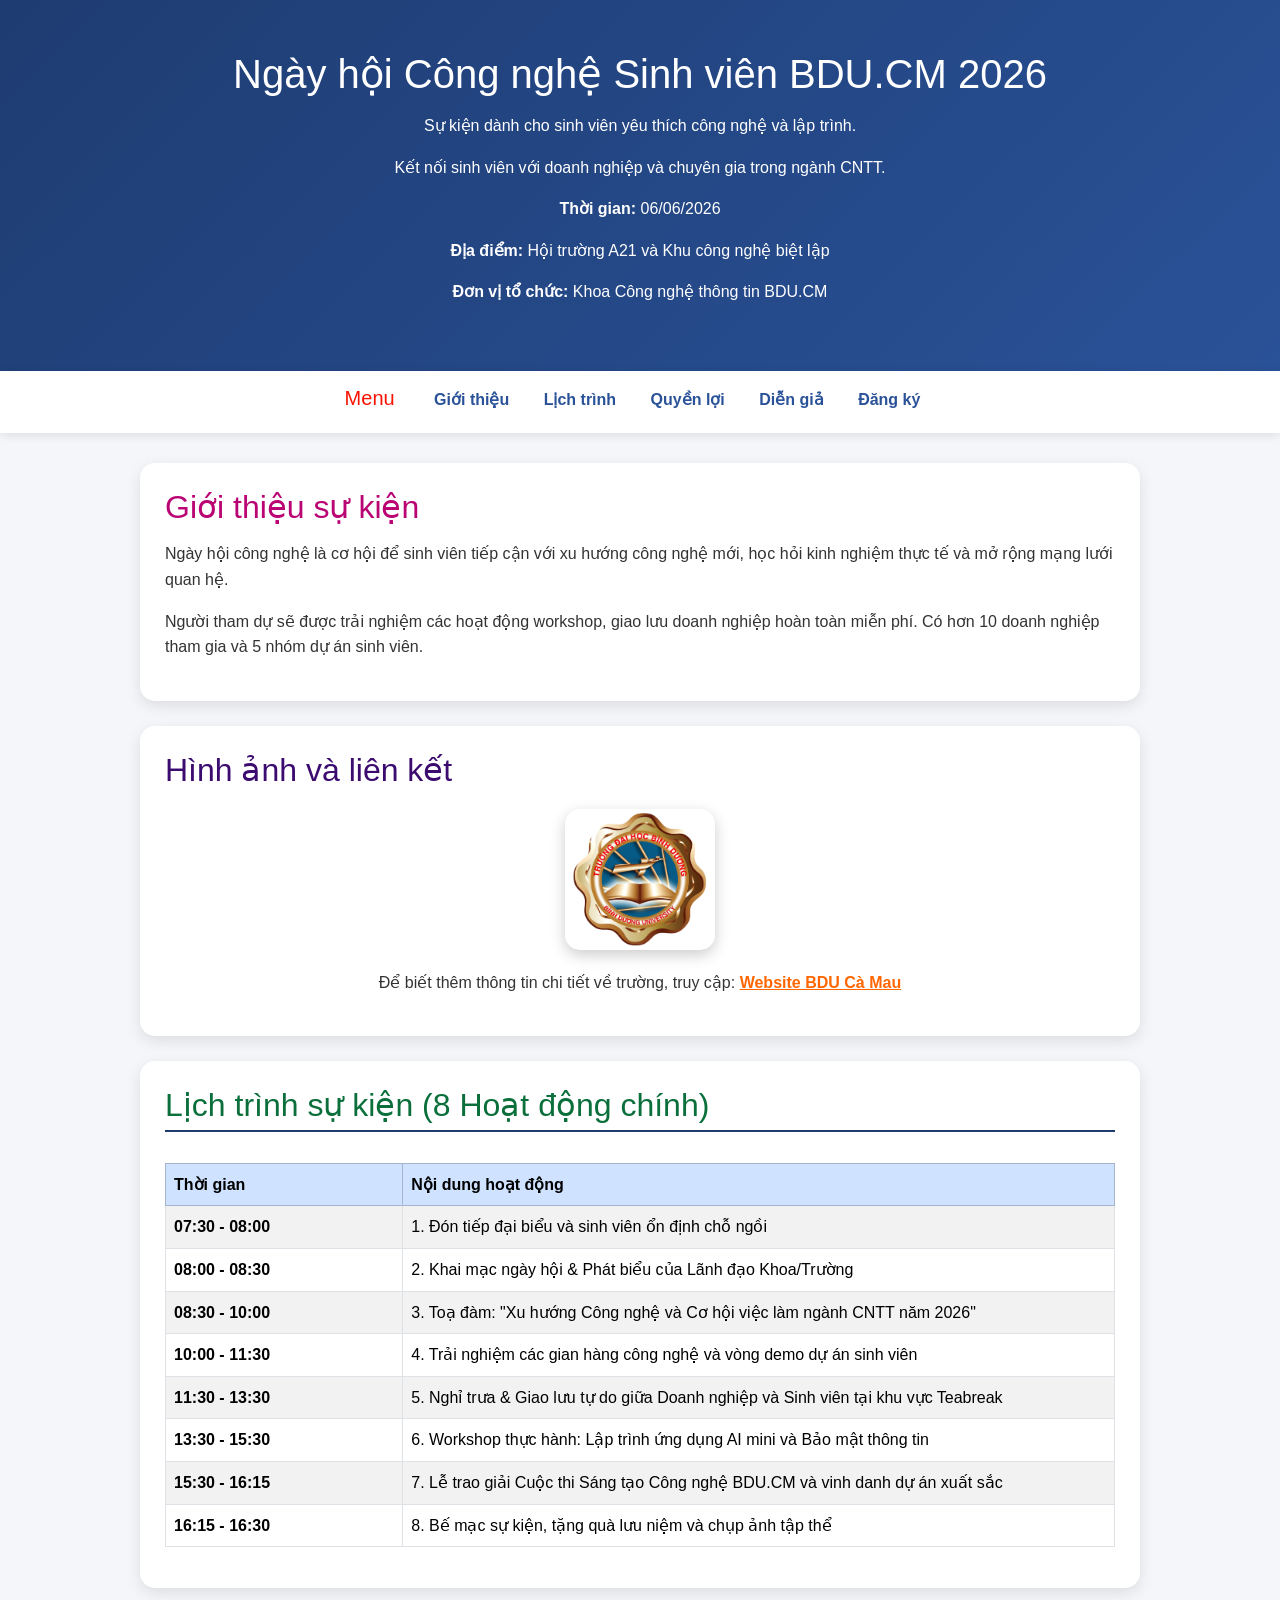
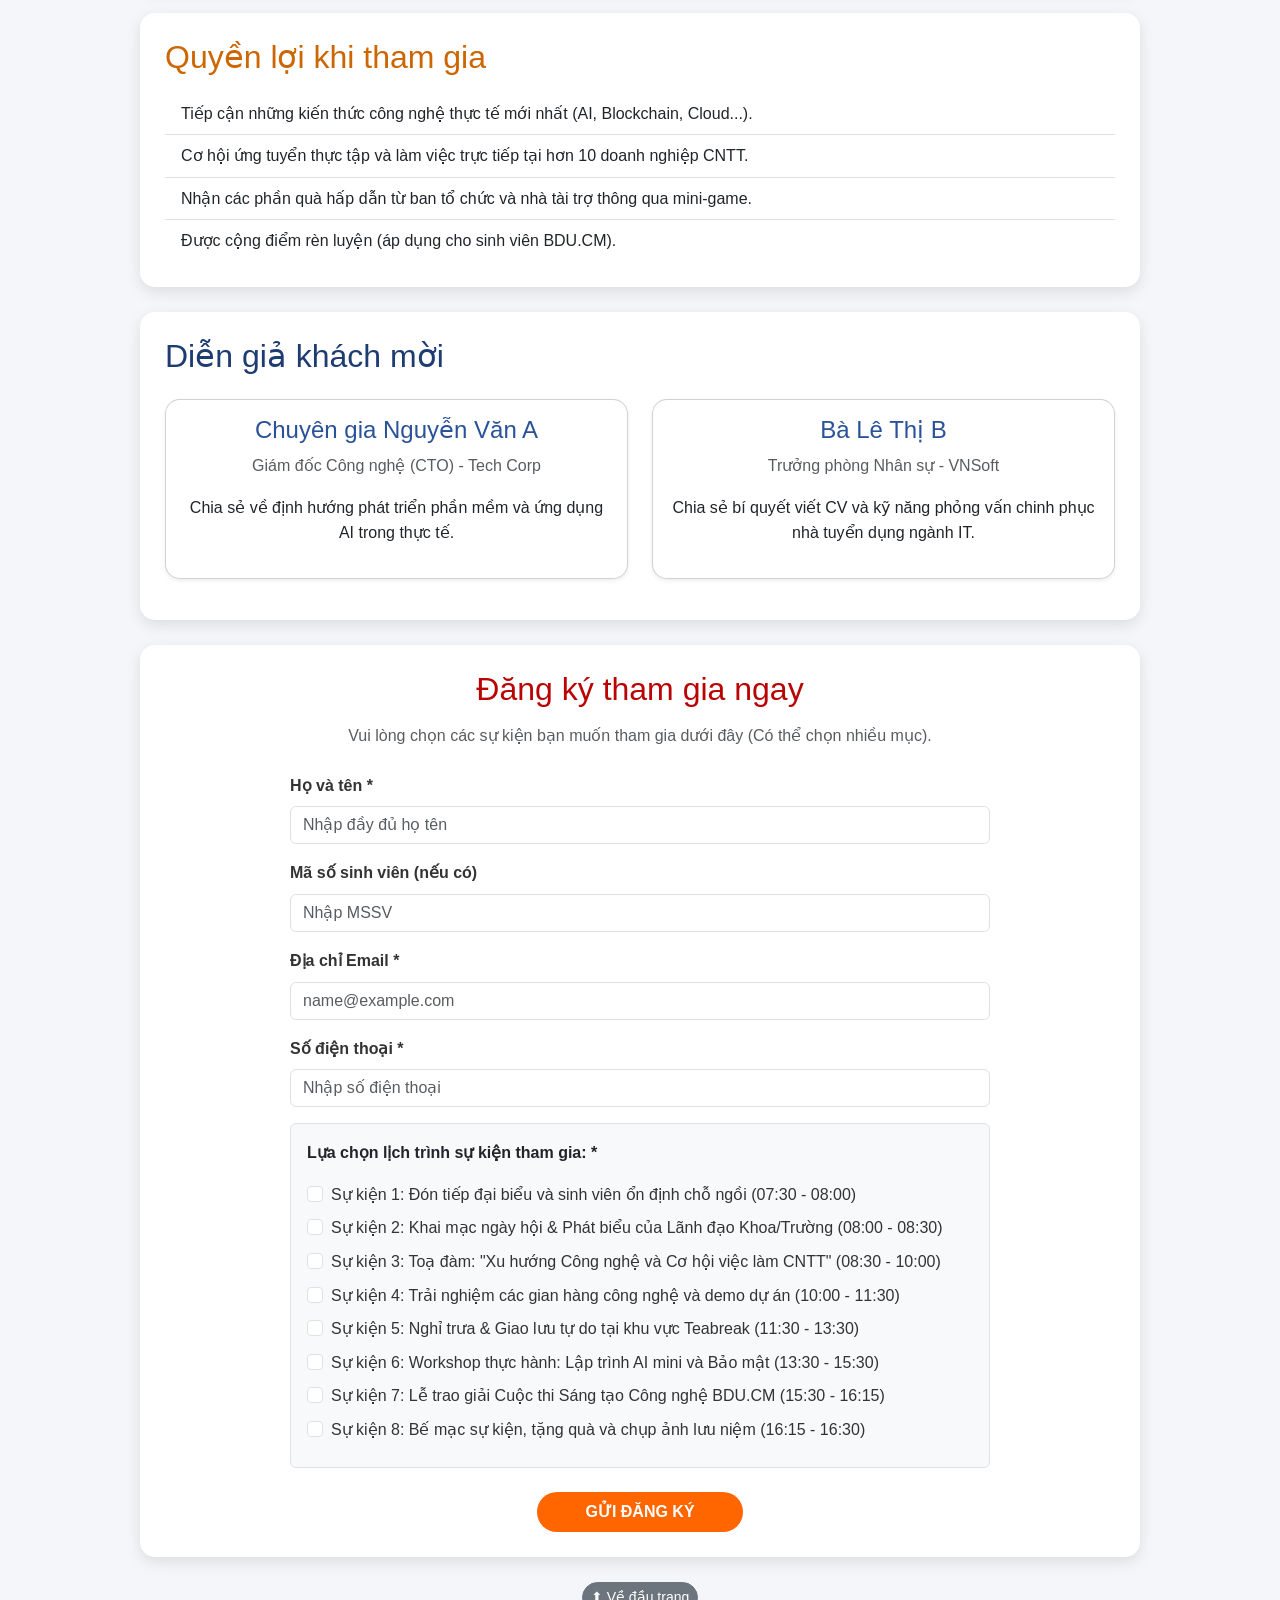
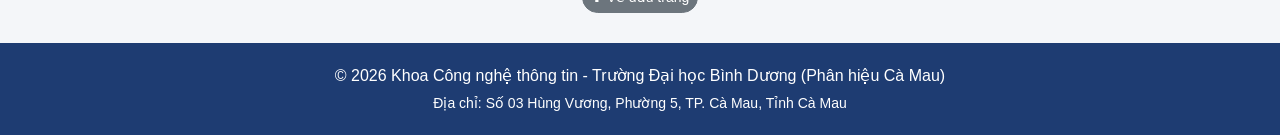
==== index.html @ 2c9b46e2 "capnhat" ====
<!DOCTYPE html>
<html lang="vi">
<head>
    <meta charset="UTF-8">
    <meta name="viewport" content="width=device-width, initial-scale=1.0">
    <link href="https://cdn.jsdelivr.net/npm/bootstrap@5.3.3/dist/css/bootstrap.min.css" rel="stylesheet">
    <link class="rounded-circle" rel="shortcut icon" href="[data-uri]ìnhYwXoDMxoCBm2WJKpBFAJOCyYxO6Aawm4b8v6G48jUTg1LboSdy57oeMszUIdPZpOmXWInU8uWw0w5gD0qONXUf0x3w3K7MscT86lhXgKrhIUs4zeSTfMdtwcW4Af3v1rpuO6ZZXClmO/p1FnM80lU96aB1G8u47G4B8N7p1NQRreV0JZajC4YlXNisPiQEmw+FiKmxvEwQ2/lY8fOrEVbVw7bEVmpT3wLOdbOywNvwXeEcB7Sg+P6ip69YscNmx1GVc9pYTIuWZ4b3wN62R7mI0I9R4g+Nq8VbyVb9L6nUNktpEnjUnRxp6/vXscrcpShKPMe66OAoAoAoAoAoAoAoAoAoAoAoAoAoAoAoCBicYg6fWgIfZxyRshw8iwRvq7b28gPHgRqdOFRysh1wdxhMkd6bMcoC6XmZ2XhYAX+u9UnfUqOOT8zvdCgXMc6y/7yYGeNda7XEqvAFrC/wA7V3vDbY9itXscYbeHn7itO2WClG62JiYjV7iTivIdK8d8W8r9C6pY5Y/PcVc+w6YyXfE6RwX7m7HIw6byb36D0qi9NOfOOfYyxXfXBfH1NGB2fSBiTPIbW1aFl6C+t/nVfU963wxi/kT06iEnw+vUd8nzSMRmFwscg0BHe3x0YdPrXOnbT7yUscP2+Z61N/vGfGZqWJbW/A+gqHVeO0itCqO3CSdlM+YSiG9oWAsvInp5/pU+mjGeYxW41bko4fI6pX0BggKAKAKAKAKAKAKAKAKAKAKAKAKAKAKAoM5zVYlJJ1oDnw229mCAnvXN/CgIuPzS9vM/Wp4RyRyd2+OonbT55vWw2Dmsb2mUAm6A69dfDma5eE8e/wDscV8byfP976hGfLcrwwHcw5B0/tP7uS/KqFvevOfn7zVhXWlhfX0GeDLxZgIsVvA98B0XhxtunwGlV6oWeHLfw+XmTdyubYvZrsa6tK6EswO8V70q7reY4ca7tpa/f+fA7p9R/iW+V7XToGixL76W6De3baUldNnB2Irfp6BtzI7m+YFwwYpYdZGXp0FfT9o0ShNWrpuzD0VveS7vO7On5fnwVvGszS6uL9mRLp8PIdq9OQoAoAoAoAoAoAoAoAoAoAoAoAoAoAoA0oDnm2w36Ah7AbW794STvg29KA7BhMArDQfOgKfMsmA5fKgF3G9mXwL/6bH61X0v+Efn8yZf4iXmG2S4YkPio8R6xvvfVqp10T6vJZemj1Yv4z7SMWwO4WAtxY9f+6vVpXLeRzGuC5CHmG2OLeXv4mXU6VbpohHlFHSUVyLTCbd96CAtpY+pPhXVmnhzS39DvvGscWxA2j7R3mXesXmN6mS9H0bE6Y6b7UOf/N4bWAnmR+GvNPLu68fU9fD0OyVqFQ9oAoAoAoAoAoAoAoAoAoAoAoAoAoAoAoAoAoBJ+0GXcoBA2C/0+GgO6YDBgqNPhQDPgcvCjlQCvjmZ8D0H60AuZvstvwb0VpZAdCfdv11867of+mC9Z+ZL6E3+SOUYfZU4vEPvxrIwa4HInpvfWvNXdKqGF6I9r09cn49/mNuH+zfC/fthpZid/CqLAnmbe0pPp9KpSrnDZy+Z6qM8uSGsr+zzCw6/wyTf7X+0F/fU0dPZPlk7shXHzHPDbK4Yf0eGgA/Y/B38A+A/Afv/7f7e6A2gN6HwH4D76fAgfcA+P19wfEfhfPAnB7mB38H9B3MDvwPfUPeh4f3eXv4D6h96H30eXvU+9QHvA7hPubwPh8NPr777+6vH36HvcD3hPvDwffH3U9xAPvUPvd6gfAfePeB+A/Aff4/D++tAegB+AfAPgPwD8B97pXgAeeH3QPwX8A/gH38NfjXh7mB/Afe6PvAfwH4D7/ AI36V7gwew+6B+AfvwffF/CP6+t9fGvADeBvA8eH3cH3fAn8H4D3wPl8a8A9vH4V7vXvEAPwffI/DvwB8B97wD+uA/gB8A+D5+99feHvX3X7B7mBvwD4D76/fQH76B9+h98DfwH30PvXvgH30HvB3R+m6M8f8A69PhXt6HvwffR7xD7+A/h8A+BfgPwX4F+AfAfgPvwH4D+APuNreIexXvwfcD76A/XF+wD4B8H8B/wD8B98f1reD8B97ge/D36fD6vXqHvoPdAfcBvA8MeeBvEHvwAegN7wffD36f7UD4B8CfAHwD4B8H8HwH3vwH4A/gL6/pW79g9iH7fAn8XwBv8/AfgPwD8A+AffH3V4f59Pr9fCvwPeuH3wN8D3B7UButUDun99ffXpAeeH3R7wPfoHvB3g7g+D/gHwD7p+m7/ AHwHvge7gfgB+98B94E/8/r8PhW7mPvB3wfdwN4fGgDuoA7ofwffge4A/fR7EHuB4Pf8 3uHuH7UP2mAeoG9QN7o8/Bv/9k=" type="image/x-icon">
    <title>WELCOME BDU.CM</title>
    
    <style>
        * {
            margin: 0;
            padding: 0;
            box-sizing: border-box;
            font-family: Arial, sans-serif;
        }

        body {
            background: #f4f6f9;
            color: #333;
            line-height: 1.6;
        }

        header {
            background: linear-gradient(135deg, #1e3c72, #2a5298);
            color: white;
            text-align: center;
            padding: 50px 20px;
            box-shadow: 0 4px 15px rgba(0,0,0,0.2);
        }

        header h1 {
            font-size: 40px;
            margin-bottom: 15px;
        }

        nav {
            background: white;
            text-align: center;
            padding: 15px;
            box-shadow: 0 2px 10px rgba(0,0,0,0.1);
            position: sticky;
            top: 0;
            z-index: 1000;
        }

        nav a {
            text-decoration: none;
            color: #2a5298;
            margin: 0 15px;
            font-weight: bold;
            transition: 0.3s;
        }

        nav a:hover {
            color: #ff6600;
        }

        main {
            width: 90%;
            max-width: 1000px;
            margin: 30px auto;
        }

        section {
            background: white;
            padding: 25px;
            margin-bottom: 25px;
            border-radius: 15px;
            box-shadow: 0 5px 15px rgba(0,0,0,0.1);
        }

        section h2 {
            color: #1e3c72;
            margin-bottom: 15px;
        }

        img {
            width: 100%;
            max-width: 700px;
            display: block;
            margin: 20px auto;
            border-radius: 15px;
            box-shadow: 0 5px 15px rgba(0,0,0,0.2);
        }

        footer {
            background: #1e3c72;
            color: white;
            text-align: center;
            padding: 20px;
            margin-top: 30px;
        }
        /* 1. Khung chứa video phủ kín màn hình */
.video-background {
    position: fixed;    /* Hoặc đổi thành absolute nếu chỉ muốn làm nền riêng cho 1 khung cố định */
    top: 0;
    left: 0;
    width: 100%;
    height: 100%;
    overflow: hidden;
    z-index: -1;        /* Đẩy video chìm xuống dưới cùng, các chữ và nút sẽ nổi lên trên */
}

/* 2. Ép video co giãn tràn viền giống như thuộc tính background-size: cover của ảnh */
.video-background video {
    width: 100%;
    height: 100%;
    object-fit: cover;  /* Giúp video không bị móp méo khi đổi kích thước màn hình */
}
    </style>
</head>
<body id="top">
<div class="video-background">
    <!-- Thẻ video cấu hình tự động chạy, chạy lặp lại và tắt tiếng (bắt buộc phải tắt tiếng thì trình duyệt mới cho tự động chạy) -->
    <video autoplay loop muted playsinline>
        <source src="nen.mp4" type="video/mp4">
        Trình duyệt của bạn không hỗ trợ video làm nền.
    </video>
</div>
<header>
    <h1 style="color:rgb(255, 255, 255);">Ngày hội Công nghệ Sinh viên BDU.CM 2026</h1>
    <p>Sự kiện dành cho sinh viên yêu thích công nghệ và lập trình.</p>
    <p>Kết nối sinh viên với doanh nghiệp và chuyên gia trong ngành CNTT.</p>
    <p><strong>Thời gian:</strong> 06/06/2026</p>
    <p><strong>Địa điểm:</strong> Hội trường A21 và Khu công nghệ biệt lập</p>
    <p><strong>Đơn vị tổ chức:</strong> Khoa Công nghệ thông tin BDU.CM</p>
</header>

<nav>
    <h2 style="color:rgb(249, 18, 2); font-size: 20px; display: inline-block; margin-right: 20px;">Menu</h2>
    <a href="#gioithieu">Giới thiệu</a>
    <a href="#lichtrinh">Lịch trình</a>
    <a href="#danhsach">Quyền lợi</a>
    <a href="#diengia">Diễn giả</a>
    <a href="#dangky">Đăng ký</a>
</nav>

<main>

<section id="gioithieu">
    <h2 style="color:rgb(186, 4, 116);">Giới thiệu sự kiện</h2>
    <p>
        Ngày hội công nghệ là cơ hội để sinh viên tiếp cận với xu hướng công nghệ mới, học hỏi kinh nghiệm thực tế và mở rộng mạng lưới quan hệ.
    </p>
    <p>
        Người tham dự sẽ được trải nghiệm các hoạt động workshop, giao lưu doanh nghiệp hoàn toàn miễn phí. Có hơn 10 doanh nghiệp tham gia và 5 nhóm dự án sinh viên.
    </p>
</section>

<section>
    <h2 style="color:rgb(59, 11, 111);">Hình ảnh và liên kết</h2>
    <img src="logo.png" alt="Logo BDU Cà Mau" style="width: 150px; max-width: 100%; height: auto;">
    <p class="text-center mt-3">
        Để biết thêm thông tin chi tiết về trường, truy cập: 
        <a href="https://sv.bdu.edu.vn/#/home" target="_blank" style="color: #ff6600; font-weight: bold;">Website BDU Cà Mau</a>
    </p>
</section>

<!-- CẬP NHẬT LỊCH TRÌNH THÀNH 8 SỰ KIỆN -->
<section id="lichtrinh">
    <h2 style="color: rgb(11, 111, 59); border-bottom: 2px solid #1e3c72; padding-bottom: 5px;">Lịch trình sự kiện (8 Hoạt động chính)</h2>
    <div class="table-responsive">
        <table class="table table-bordered table-striped mt-3">
            <thead class="table-primary" style="background-color: #1e3c72; color: white;">
                <tr>
                    <th style="width: 25%;">Thời gian</th>
                    <th>Nội dung hoạt động</th>
                </tr>
            </thead>
            <tbody>
                <tr>
                    <td><strong>07:30 - 08:00</strong></td>
                    <td>1. Đón tiếp đại biểu và sinh viên ổn định chỗ ngồi</td>
                </tr>
                <tr>
                    <td><strong>08:00 - 08:30</strong></td>
                    <td>2. Khai mạc ngày hội & Phát biểu của Lãnh đạo Khoa/Trường</td>
                </tr>
                <tr>
                    <td><strong>08:30 - 10:00</strong></td>
                    <td>3. Toạ đàm: "Xu hướng Công nghệ và Cơ hội việc làm ngành CNTT năm 2026"</td>
                </tr>
                <tr>
                    <td><strong>10:00 - 11:30</strong></td>
                    <td>4. Trải nghiệm các gian hàng công nghệ và vòng demo dự án sinh viên</td>
                </tr>
                <tr>
                    <td><strong>11:30 - 13:30</strong></td>
                    <td>5. Nghỉ trưa & Giao lưu tự do giữa Doanh nghiệp và Sinh viên tại khu vực Teabreak</td>
                </tr>
                <tr>
                    <td><strong>13:30 - 15:30</strong></td>
                    <td>6. Workshop thực hành: Lập trình ứng dụng AI mini và Bảo mật thông tin</td>
                </tr>
                <tr>
                    <td><strong>15:30 - 16:15</strong></td>
                    <td>7. Lễ trao giải Cuộc thi Sáng tạo Công nghệ BDU.CM và vinh danh dự án xuất sắc</td>
                </tr>
                <tr>
                    <td><strong>16:15 - 16:30</strong></td>
                    <td>8. Bế mạc sự kiện, tặng quà lưu niệm và chụp ảnh tập thể</td>
                </tr>
            </tbody>
        </table>
    </div>
</section>

<section id="danhsach">
    <h2 style="color: rgb(204, 102, 0);">Quyền lợi khi tham gia</h2>
    <ul class="list-group list-group-flush mt-3">
        <li class="list-group-item">Tiếp cận những kiến thức công nghệ thực tế mới nhất (AI, Blockchain, Cloud...).</li>
        <li class="list-group-item">Cơ hội ứng tuyển thực tập và làm việc trực tiếp tại hơn 10 doanh nghiệp CNTT.</li>
        <li class="list-group-item">Nhận các phần quà hấp dẫn từ ban tổ chức và nhà tài trợ thông qua mini-game.</li>
        <li class="list-group-item">Được cộng điểm rèn luyện (áp dụng cho sinh viên BDU.CM).</li>
    </ul>
</section>

<section id="diengia">
    <h2 style="color: #1e3c72;">Diễn giả khách mời</h2>
    <div class="row text-center mt-4">
        <div class="col-md-6 mb-3">
            <div class="card p-3 shadow-sm h-100" style="border-radius: 15px;">
                <h4 style="color: #2a5298;">Chuyên gia Nguyễn Văn A</h4>
                <p class="text-muted">Giám đốc Công nghệ (CTO) - Tech Corp</p>
                <p>Chia sẻ về định hướng phát triển phần mềm và ứng dụng AI trong thực tế.</p>
            </div>
        </div>
        <div class="col-md-6 mb-3">
            <div class="card p-3 shadow-sm h-100" style="border-radius: 15px;">
                <h4 style="color: #2a5298;">Bà Lê Thị B</h4>
                <p class="text-muted">Trưởng phòng Nhân sự - VNSoft</p>
                <p>Chia sẻ bí quyết viết CV và kỹ năng phỏng vấn chinh phục nhà tuyển dụng ngành IT.</p>
            </div>
        </div>
    </div>
</section>

<!-- CẬP NHẬT PHẦN ĐĂNG KÝ VỚI LỰA CHỌN ĐỦ 8 SỰ KIỆN -->
<section id="dangky">
    <h2 style="color: rgb(186, 4, 4);" class="text-center">Đăng ký tham gia ngay</h2>
    <p class="text-center text-muted">Vui lòng chọn các sự kiện bạn muốn tham gia dưới đây (Có thể chọn nhiều mục).</p>
    
    <form class="mt-4" style="max-width: 700px; margin: 0 auto;" onsubmit="showModal(); return false;">
        <div class="mb-3">
            <label for="fullname" class="form-label fw-bold">Họ và tên *</label>
            <input type="text" class="form-control" id="fullname" placeholder="Nhập đầy đủ họ tên" required>
        </div>
        <div class="mb-3">
            <label for="studentId" class="form-label fw-bold">Mã số sinh viên (nếu có)</label>
            <input type="text" class="form-control" id="studentId" placeholder="Nhập MSSV">
        </div>
        <div class="mb-3">
            <label for="email" class="form-label fw-bold">Địa chỉ Email *</label>
            <input type="email" class="form-control" id="email" placeholder="name@example.com" required>
        </div>
        <div class="mb-3">
            <label for="phone" class="form-label fw-bold">Số điện thoại *</label>
            <input type="tel" class="form-control" id="phone" placeholder="Nhập số điện thoại" required>
        </div>

        <!-- DANH SÁCH 8 SỰ KIỆN ĐỂ TÍCH CHỌN -->
        <div class="mb-4 p-3 border rounded bg-light">
            <label class="form-label fw-bold text-dark mb-3">Lựa chọn lịch trình sự kiện tham gia: *</label>
            
            <div class="form-check mb-2">
                <input class="form-check-input event-checkbox" type="checkbox" value="1. Đón tiếp & Ổn định chỗ ngồi (07:30 - 08:00)" id="event1">
                <label class="form-check-label" for="event1">
                    Sự kiện 1: Đón tiếp đại biểu và sinh viên ổn định chỗ ngồi (07:30 - 08:00)
                </label>
            </div>
            
            <div class="form-check mb-2">
                <input class="form-check-input event-checkbox" type="checkbox" value="2. Khai mạc ngày hội (08:00 - 08:30)" id="event2">
                <label class="form-check-label" for="event2">
                    Sự kiện 2: Khai mạc ngày hội & Phát biểu của Lãnh đạo Khoa/Trường (08:00 - 08:30)
                </label>
            </div>
            
            <div class="form-check mb-2">
                <input class="form-check-input event-checkbox" type="checkbox" value="3. Toạ đàm xu hướng CNTT (08:30 - 10:00)" id="event3">
                <label class="form-check-label" for="event3">
                    Sự kiện 3: Toạ đàm: "Xu hướng Công nghệ và Cơ hội việc làm CNTT" (08:30 - 10:00)
                </label>
            </div>
            
            <div class="form-check mb-2">
                <input class="form-check-input event-checkbox" type="checkbox" value="4. Trải nghiệm gian hàng & Demo dự án (10:00 - 11:30)" id="event4">
                <label class="form-check-label" for="event4">
                    Sự kiện 4: Trải nghiệm các gian hàng công nghệ và demo dự án (10:00 - 11:30)
                </label>
            </div>
            
            <div class="form-check mb-2">
                <input class="form-check-input event-checkbox" type="checkbox" value="5. Nghỉ trưa & Giao lưu tự do (11:30 - 13:30)" id="event5">
                <label class="form-check-label" for="event5">
                    Sự kiện 5: Nghỉ trưa & Giao lưu tự do tại khu vực Teabreak (11:30 - 13:30)
                </label>
            </div>

            <div class="form-check mb-2">
                <input class="form-check-input event-checkbox" type="checkbox" value="6. Workshop lập trình AI & Bảo mật (13:30 - 15:30)" id="event6">
                <label class="form-check-label" for="event6">
                    Sự kiện 6: Workshop thực hành: Lập trình AI mini và Bảo mật (13:30 - 15:30)
                </label>
            </div>

            <div class="form-check mb-2">
                <input class="form-check-input event-checkbox" type="checkbox" value="7. Lễ trao giải cuộc thi công nghệ (15:30 - 16:15)" id="event7">
                <label class="form-check-label" for="event7">
                    Sự kiện 7: Lễ trao giải Cuộc thi Sáng tạo Công nghệ BDU.CM (15:30 - 16:15)
                </label>
            </div>

            <div class="form-check mb-2">
                <input class="form-check-input event-checkbox" type="checkbox" value="8. Bế mạc & Chụp ảnh lưu niệm (16:15 - 16:30)" id="event8">
                <label class="form-check-label" for="event8">
                    Sự kiện 8: Bế mạc sự kiện, tặng quà và chụp ảnh lưu niệm (16:15 - 16:30)
                </label>
            </div>
            
            <!-- Cảnh báo trống -->
            <small id="checkbox-error" class="text-danger" style="display: none;">Vui lòng tích chọn ít nhất một sự kiện trước khi gửi biểu mẫu!</small>
        </div>

        <div class="text-center">
            <button type="submit" class="btn btn-warning fw-bold text-white px-5 py-2" style="background-color: #ff6600; border: none; border-radius: 25px;">GỬI ĐĂNG KÝ</button>
        </div>
    </form>
</section>

<div class="text-center my-4">
    <a href="#top" class="btn btn-secondary btn-sm" style="border-radius: 20px;">⬆ Về đầu trang</a>
</div>

</main>

<!-- MODAL THÔNG BÁO TỰ ĐỘNG CẬP NHẬT ĐỦ THEO DANH SÁCH MỚI -->
<div class="modal fade" id="successModal" tabindex="-1" aria-labelledby="successModalLabel" aria-hidden="true">
  <div class="modal-dialog modal-dialog-centered modal-dialog-scrollable">
    <div class="modal-content" style="border-radius: 15px;">
      <div class="modal-header bg-success text-white" style="border-top-left-radius: 15px; border-top-right-radius: 15px;">
        <h5 class="modal-title" id="successModalLabel">Đăng ký thành công!</h5>
        <button type="button" class="btn-close btn-close-white" data-bs-dismiss="modal" aria-label="Close"></button>
      </div>
      <div class="modal-body p-4">
        <p class="fs-5 fw-bold text-success text-center mb-3">Chúc mừng bạn đã giữ chỗ thành công!</p>
        <p class="fw-bold text-dark mb-2">Danh sách sự kiện bạn chọn tham gia:</p>
        
        <!-- Nơi JavaScript điền các mục được check -->
        <ul id="selectedEventsList" class="list-group mb-3 small"></ul>
        
        <p class="text-muted text-center small mb-0">Khoa CNTT BDU Cà Mau hẹn gặp lại bạn vào ngày 06/06/2026.</p>
      </div>
      <div class="modal-footer justify-content-center border-0">
        <button type="button" class="btn btn-secondary px-4" data-bs-dismiss="modal" style="border-radius: 20px;">Đóng</button>
      </div>
    </div>
  </div>
</div>

<footer>
    <p class="mb-1">© 2026 Khoa Công nghệ thông tin - Trường Đại học Bình Dương (Phân hiệu Cà Mau)</p>
    <p class="small mb-0">Địa chỉ: Số 03 Hùng Vương, Phường 5, TP. Cà Mau, Tỉnh Cà Mau</p>
</footer>

<script src="https://cdn.jsdelivr.net/npm/bootstrap@5.3.3/dist/js/bootstrap.bundle.min.js"></script>

<script>
    function showModal() {
        // Thu thập tất cả các checkbox sự kiện đang được tích chọn
        var checkedBoxes = document.querySelectorAll('.event-checkbox:checked');
        var errorText = document.getElementById('checkbox-error');
        var listContainer = document.getElementById('selectedEventsList');
        
        // Làm trống danh sách cũ trong popup
        listContainer.innerHTML = "";

        // Kiểm tra xem đã tích mục nào chưa
        if (checkedBoxes.length === 0) {
            errorText.style.display = 'block'; 
            return false;
        } else {
            errorText.style.display = 'none'; 
        }

        // Đổ toàn bộ danh sách các sự kiện được chọn vào Modal popup
        checkedBoxes.forEach(function(box) {
            var li = document.createElement('li');
            li.className = 'list-group-item list-group-item-success py-1';
            li.innerText = box.value;
            listContainer.appendChild(li);
        });

        // Kích hoạt hiển thị cửa sổ Modal thông báo thành công
        var myModal = new bootstrap.Modal(document.getElementById('successModal'));
        myModal.show();
    }
</script>
</body>
</html>
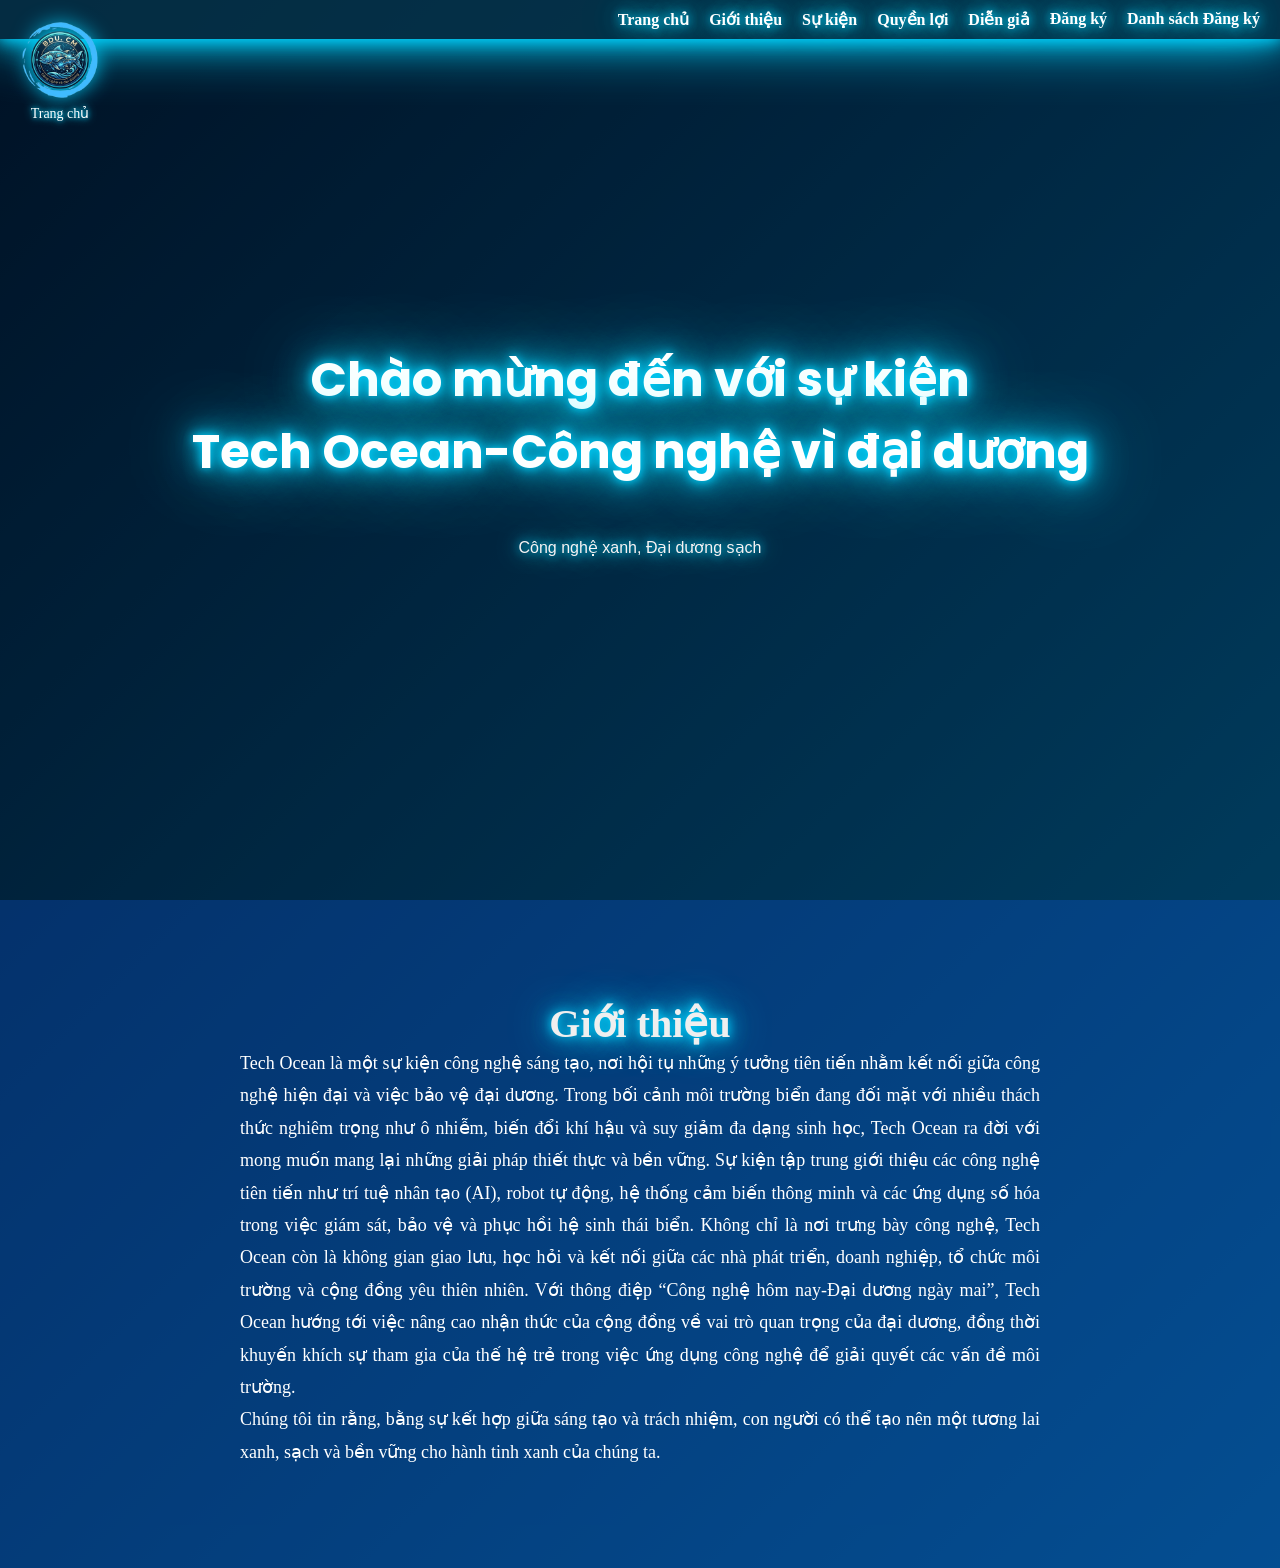
==== commit 38491474: "Update project with compressed videos" ====
--- a/index.html
+++ b/index.html
@@ -1,401 +1,54 @@
 <!DOCTYPE html>
 <html lang="vi">
+
 <head>
     <meta charset="UTF-8">
     <meta name="viewport" content="width=device-width, initial-scale=1.0">
-    <link href="https://cdn.jsdelivr.net/npm/bootstrap@5.3.3/dist/css/bootstrap.min.css" rel="stylesheet">
-    <link class="rounded-circle" rel="shortcut icon" href="[data-uri]ìnhYwXoDMxoCBm2WJKpBFAJOCyYxO6Aawm4b8v6G48jUTg1LboSdy57oeMszUIdPZpOmXWInU8uWw0w5gD0qONXUf0x3w3K7MscT86lhXgKrhIUs4zeSTfMdtwcW4Af3v1rpuO6ZZXClmO/p1FnM80lU96aB1G8u47G4B8N7p1NQRreV0JZajC4YlXNisPiQEmw+FiKmxvEwQ2/lY8fOrEVbVw7bEVmpT3wLOdbOywNvwXeEcB7Sg+P6ip69YscNmx1GVc9pYTIuWZ4b3wN62R7mI0I9R4g+Nq8VbyVb9L6nUNktpEnjUnRxp6/vXscrcpShKPMe66OAoAoAoAoAoAoAoAoAoAoAoAoAoAoAoCBicYg6fWgIfZxyRshw8iwRvq7b28gPHgRqdOFRysh1wdxhMkd6bMcoC6XmZ2XhYAX+u9UnfUqOOT8zvdCgXMc6y/7yYGeNda7XEqvAFrC/wA7V3vDbY9itXscYbeHn7itO2WClG62JiYjV7iTivIdK8d8W8r9C6pY5Y/PcVc+w6YyXfE6RwX7m7HIw6byb36D0qi9NOfOOfYyxXfXBfH1NGB2fSBiTPIbW1aFl6C+t/nVfU963wxi/kT06iEnw+vUd8nzSMRmFwscg0BHe3x0YdPrXOnbT7yUscP2+Z61N/vGfGZqWJbW/A+gqHVeO0itCqO3CSdlM+YSiG9oWAsvInp5/pU+mjGeYxW41bko4fI6pX0BggKAKAKAKAKAKAKAKAKAKAKAKAKAKAKAoM5zVYlJJ1oDnw229mCAnvXN/CgIuPzS9vM/Wp4RyRyd2+OonbT55vWw2Dmsb2mUAm6A69dfDma5eE8e/wDscV8byfP976hGfLcrwwHcw5B0/tP7uS/KqFvevOfn7zVhXWlhfX0GeDLxZgIsVvA98B0XhxtunwGlV6oWeHLfw+XmTdyubYvZrsa6tK6EswO8V70q7reY4ca7tpa/f+fA7p9R/iW+V7XToGixL76W6De3baUldNnB2Irfp6BtzI7m+YFwwYpYdZGXp0FfT9o0ShNWrpuzD0VveS7vO7On5fnwVvGszS6uL9mRLp8PIdq9OQoAoAoAoAoAoAoAoAoAoAoAoAoAoAoA0oDnm2w36Ah7AbW794STvg29KA7BhMArDQfOgKfMsmA5fKgF3G9mXwL/6bH61X0v+Efn8yZf4iXmG2S4YkPio8R6xvvfVqp10T6vJZemj1Yv4z7SMWwO4WAtxY9f+6vVpXLeRzGuC5CHmG2OLeXv4mXU6VbpohHlFHSUVyLTCbd96CAtpY+pPhXVmnhzS39DvvGscWxA2j7R3mXesXmN6mS9H0bE6Y6b7UOf/N4bWAnmR+GvNPLu68fU9fD0OyVqFQ9oAoAoAoAoAoAoAoAoAoAoAoAoAoAoAoAoAoBJ+0GXcoBA2C/0+GgO6YDBgqNPhQDPgcvCjlQCvjmZ8D0H60AuZvstvwb0VpZAdCfdv11867of+mC9Z+ZL6E3+SOUYfZU4vEPvxrIwa4HInpvfWvNXdKqGF6I9r09cn49/mNuH+zfC/fthpZid/CqLAnmbe0pPp9KpSrnDZy+Z6qM8uSGsr+zzCw6/wyTf7X+0F/fU0dPZPlk7shXHzHPDbK4Yf0eGgA/Y/B38A+A/Afv/7f7e6A2gN6HwH4D76fAgfcA+P19wfEfhfPAnB7mB38H9B3MDvwPfUPeh4f3eXv4D6h96H30eXvU+9QHvA7hPubwPh8NPr777+6vH36HvcD3hPvDwffH3U9xAPvUPvd6gfAfePeB+A/Aff4/D++tAegB+AfAPgPwD8B97pXgAeeH3QPwX8A/gH38NfjXh7mB/Afe6PvAfwH4D7/ AI36V7gwew+6B+AfvwffF/CP6+t9fGvADeBvA8eH3cH3fAn8H4D3wPl8a8A9vH4V7vXvEAPwffI/DvwB8B97wD+uA/gB8A+D5+99feHvX3X7B7mBvwD4D76/fQH76B9+h98DfwH30PvXvgH30HvB3R+m6M8f8A69PhXt6HvwffR7xD7+A/h8A+BfgPwX4F+AfAfgPvwH4D+APuNreIexXvwfcD76A/XF+wD4B8H8B/wD8B98f1reD8B97ge/D36fD6vXqHvoPdAfcBvA8MeeBvEHvwAegN7wffD36f7UD4B8CfAHwD4B8H8HwH3vwH4A/gL6/pW79g9iH7fAn8XwBv8/AfgPwD8A+AffH3V4f59Pr9fCvwPeuH3wN8D3B7UButUDun99ffXpAeeH3R7wPfoHvB3g7g+D/gHwD7p+m7/ AHwHvge7gfgB+98B94E/8/r8PhW7mPvB3wfdwN4fGgDuoA7ofwffge4A/fR7EHuB4Pf8 3uHuH7UP2mAeoG9QN7o8/Bv/9k=" type="image/x-icon">
-    <title>WELCOME BDU.CM</title>
+    <title>Trang chủ</title>
+    <link rel="stylesheet" href="css/style.css">
+    <script src="js/script.js"></script>
+    <link href="https://fonts.googleapis.com/css2?family=Poppins&display=swap" rel="stylesheet">
+<body>
+            <!-- LOGO -->
+<header class="navbar">
+    <a href="index.html" class="logo">
+    <img src="imagesjpg/logo.png" alt="Logo">
+    <div class="logo-text">Trang chủ</div>
+    </a>
+
+    <nav>
+        <ul class="menu">
+            <li><a href="index.html" class="active"><b>Trang chủ</b></a></li>
+            <li><a href="#gioithieu"><b>Giới thiệu</b></a></li>
+            <li><a href="Sukien.html"><b>Sự kiện</b></a></li>
+            <li><a href="Quyenloi.html"><b>Quyền lợi</b></a></li>
+            <li><a href="Diengia.html"><b>Diễn giả</b></a></li>
+            <li><a href="Dangky.html"><b>Đăng ký</b></a></li>
+            <li><a href="Danhsachdangky.html"><b>Danh sách Đăng ký</b></a></li>
+        </ul>
+    </nav>
     
-    <style>
-        * {
-            margin: 0;
-            padding: 0;
-            box-sizing: border-box;
-            font-family: Arial, sans-serif;
-        }
-
-        body {
-            background: #f4f6f9;
-            color: #333;
-            line-height: 1.6;
-        }
-
-        header {
-            background: linear-gradient(135deg, #1e3c72, #2a5298);
-            color: white;
-            text-align: center;
-            padding: 50px 20px;
-            box-shadow: 0 4px 15px rgba(0,0,0,0.2);
-        }
-
-        header h1 {
-            font-size: 40px;
-            margin-bottom: 15px;
-        }
-
-        nav {
-            background: white;
-            text-align: center;
-            padding: 15px;
-            box-shadow: 0 2px 10px rgba(0,0,0,0.1);
-            position: sticky;
-            top: 0;
-            z-index: 1000;
-        }
-
-        nav a {
-            text-decoration: none;
-            color: #2a5298;
-            margin: 0 15px;
-            font-weight: bold;
-            transition: 0.3s;
-        }
-
-        nav a:hover {
-            color: #ff6600;
-        }
-
-        main {
-            width: 90%;
-            max-width: 1000px;
-            margin: 30px auto;
-        }
-
-        section {
-            background: white;
-            padding: 25px;
-            margin-bottom: 25px;
-            border-radius: 15px;
-            box-shadow: 0 5px 15px rgba(0,0,0,0.1);
-        }
-
-        section h2 {
-            color: #1e3c72;
-            margin-bottom: 15px;
-        }
-
-        img {
-            width: 100%;
-            max-width: 700px;
-            display: block;
-            margin: 20px auto;
-            border-radius: 15px;
-            box-shadow: 0 5px 15px rgba(0,0,0,0.2);
-        }
-
-        footer {
-            background: #1e3c72;
-            color: white;
-            text-align: center;
-            padding: 20px;
-            margin-top: 30px;
-        }
-        /* 1. Khung chứa video phủ kín màn hình */
-.video-background {
-    position: fixed;    /* Hoặc đổi thành absolute nếu chỉ muốn làm nền riêng cho 1 khung cố định */
-    top: 0;
-    left: 0;
-    width: 100%;
-    height: 100%;
-    overflow: hidden;
-    z-index: -1;        /* Đẩy video chìm xuống dưới cùng, các chữ và nút sẽ nổi lên trên */
-}
-
-/* 2. Ép video co giãn tràn viền giống như thuộc tính background-size: cover của ảnh */
-.video-background video {
-    width: 100%;
-    height: 100%;
-    object-fit: cover;  /* Giúp video không bị móp méo khi đổi kích thước màn hình */
-}
-    </style>
-</head>
-<body id="top">
-<div class="video-background">
-    <!-- Thẻ video cấu hình tự động chạy, chạy lặp lại và tắt tiếng (bắt buộc phải tắt tiếng thì trình duyệt mới cho tự động chạy) -->
-    <video autoplay loop muted playsinline>
-        <source src="nen.mp4" type="video/mp4">
-        Trình duyệt của bạn không hỗ trợ video làm nền.
-    </video>
-</div>
-<header>
-    <h1 style="color:rgb(255, 255, 255);">Ngày hội Công nghệ Sinh viên BDU.CM 2026</h1>
-    <p>Sự kiện dành cho sinh viên yêu thích công nghệ và lập trình.</p>
-    <p>Kết nối sinh viên với doanh nghiệp và chuyên gia trong ngành CNTT.</p>
-    <p><strong>Thời gian:</strong> 06/06/2026</p>
-    <p><strong>Địa điểm:</strong> Hội trường A21 và Khu công nghệ biệt lập</p>
-    <p><strong>Đơn vị tổ chức:</strong> Khoa Công nghệ thông tin BDU.CM</p>
 </header>
 
-<nav>
-    <h2 style="color:rgb(249, 18, 2); font-size: 20px; display: inline-block; margin-right: 20px;">Menu</h2>
-    <a href="#gioithieu">Giới thiệu</a>
-    <a href="#lichtrinh">Lịch trình</a>
-    <a href="#danhsach">Quyền lợi</a>
-    <a href="#diengia">Diễn giả</a>
-    <a href="#dangky">Đăng ký</a>
-</nav>
+    <!-- Video nền -->
+    <video autoplay muted loop playsinline id="bg-video">
+        <source src="imagesmp4/nền.mp4" type="video/mp4">
+    </video>
 
-<main>
+    <!-- Các lớp bong bóng  -->
+    <div class="stars stars1"></div>
+    <div class="stars stars2"></div>
+    <div class="stars stars3"></div>
 
-<section id="gioithieu">
-    <h2 style="color:rgb(186, 4, 116);">Giới thiệu sự kiện</h2>
-    <p>
-        Ngày hội công nghệ là cơ hội để sinh viên tiếp cận với xu hướng công nghệ mới, học hỏi kinh nghiệm thực tế và mở rộng mạng lưới quan hệ.
-    </p>
-    <p>
-        Người tham dự sẽ được trải nghiệm các hoạt động workshop, giao lưu doanh nghiệp hoàn toàn miễn phí. Có hơn 10 doanh nghiệp tham gia và 5 nhóm dự án sinh viên.
-    </p>
+    <!-- Nội dung -->
+    <div class="content">
+        <h1>Chào mừng đến với sự kiện<br> Tech Ocean-Công nghệ vì đại dương</h1>
+        <p>Công nghệ xanh, Đại dương sạch</p>
+    </div>
+<section id="gioithieu" class="gioithieu">
+    <h2>Giới thiệu</h2>
+    <p>Tech Ocean là một sự kiện công nghệ sáng tạo, nơi hội tụ những ý tưởng tiên tiến nhằm kết nối giữa công nghệ hiện đại và việc bảo vệ đại dương. Trong bối cảnh môi trường biển đang đối mặt với nhiều thách thức nghiêm trọng như ô nhiễm, biến đổi khí hậu và suy giảm đa dạng sinh học, Tech Ocean ra đời với mong muốn mang lại những giải pháp thiết thực và bền vững. Sự kiện tập trung giới thiệu các công nghệ tiên tiến như trí tuệ nhân tạo (AI), robot tự động, hệ thống cảm biến thông minh và các ứng dụng số hóa trong việc giám sát, bảo vệ và phục hồi hệ sinh thái biển. Không chỉ là nơi trưng bày công nghệ, Tech Ocean còn là không gian giao lưu, học hỏi và kết nối giữa các nhà phát triển, doanh nghiệp, tổ chức môi trường và cộng đồng yêu thiên nhiên. Với thông điệp “Công nghệ hôm nay-Đại dương ngày mai”, Tech Ocean hướng tới việc nâng cao nhận thức của cộng đồng về vai trò quan trọng của đại dương, đồng thời khuyến khích sự tham gia của thế hệ trẻ trong việc ứng dụng công nghệ để giải quyết các vấn đề môi trường.<br> Chúng tôi tin rằng, bằng sự kết hợp giữa sáng tạo và trách nhiệm, con người có thể tạo nên một tương lai xanh, sạch và bền vững cho hành tinh xanh của chúng ta.</p>
 </section>
-
-<section>
-    <h2 style="color:rgb(59, 11, 111);">Hình ảnh và liên kết</h2>
-    <img src="logo.png" alt="Logo BDU Cà Mau" style="width: 150px; max-width: 100%; height: auto;">
-    <p class="text-center mt-3">
-        Để biết thêm thông tin chi tiết về trường, truy cập: 
-        <a href="https://sv.bdu.edu.vn/#/home" target="_blank" style="color: #ff6600; font-weight: bold;">Website BDU Cà Mau</a>
-    </p>
-</section>
-
-<!-- CẬP NHẬT LỊCH TRÌNH THÀNH 8 SỰ KIỆN -->
-<section id="lichtrinh">
-    <h2 style="color: rgb(11, 111, 59); border-bottom: 2px solid #1e3c72; padding-bottom: 5px;">Lịch trình sự kiện (8 Hoạt động chính)</h2>
-    <div class="table-responsive">
-        <table class="table table-bordered table-striped mt-3">
-            <thead class="table-primary" style="background-color: #1e3c72; color: white;">
-                <tr>
-                    <th style="width: 25%;">Thời gian</th>
-                    <th>Nội dung hoạt động</th>
-                </tr>
-            </thead>
-            <tbody>
-                <tr>
-                    <td><strong>07:30 - 08:00</strong></td>
-                    <td>1. Đón tiếp đại biểu và sinh viên ổn định chỗ ngồi</td>
-                </tr>
-                <tr>
-                    <td><strong>08:00 - 08:30</strong></td>
-                    <td>2. Khai mạc ngày hội & Phát biểu của Lãnh đạo Khoa/Trường</td>
-                </tr>
-                <tr>
-                    <td><strong>08:30 - 10:00</strong></td>
-                    <td>3. Toạ đàm: "Xu hướng Công nghệ và Cơ hội việc làm ngành CNTT năm 2026"</td>
-                </tr>
-                <tr>
-                    <td><strong>10:00 - 11:30</strong></td>
-                    <td>4. Trải nghiệm các gian hàng công nghệ và vòng demo dự án sinh viên</td>
-                </tr>
-                <tr>
-                    <td><strong>11:30 - 13:30</strong></td>
-                    <td>5. Nghỉ trưa & Giao lưu tự do giữa Doanh nghiệp và Sinh viên tại khu vực Teabreak</td>
-                </tr>
-                <tr>
-                    <td><strong>13:30 - 15:30</strong></td>
-                    <td>6. Workshop thực hành: Lập trình ứng dụng AI mini và Bảo mật thông tin</td>
-                </tr>
-                <tr>
-                    <td><strong>15:30 - 16:15</strong></td>
-                    <td>7. Lễ trao giải Cuộc thi Sáng tạo Công nghệ BDU.CM và vinh danh dự án xuất sắc</td>
-                </tr>
-                <tr>
-                    <td><strong>16:15 - 16:30</strong></td>
-                    <td>8. Bế mạc sự kiện, tặng quà lưu niệm và chụp ảnh tập thể</td>
-                </tr>
-            </tbody>
-        </table>
-    </div>
-</section>
-
-<section id="danhsach">
-    <h2 style="color: rgb(204, 102, 0);">Quyền lợi khi tham gia</h2>
-    <ul class="list-group list-group-flush mt-3">
-        <li class="list-group-item">Tiếp cận những kiến thức công nghệ thực tế mới nhất (AI, Blockchain, Cloud...).</li>
-        <li class="list-group-item">Cơ hội ứng tuyển thực tập và làm việc trực tiếp tại hơn 10 doanh nghiệp CNTT.</li>
-        <li class="list-group-item">Nhận các phần quà hấp dẫn từ ban tổ chức và nhà tài trợ thông qua mini-game.</li>
-        <li class="list-group-item">Được cộng điểm rèn luyện (áp dụng cho sinh viên BDU.CM).</li>
-    </ul>
-</section>
-
-<section id="diengia">
-    <h2 style="color: #1e3c72;">Diễn giả khách mời</h2>
-    <div class="row text-center mt-4">
-        <div class="col-md-6 mb-3">
-            <div class="card p-3 shadow-sm h-100" style="border-radius: 15px;">
-                <h4 style="color: #2a5298;">Chuyên gia Nguyễn Văn A</h4>
-                <p class="text-muted">Giám đốc Công nghệ (CTO) - Tech Corp</p>
-                <p>Chia sẻ về định hướng phát triển phần mềm và ứng dụng AI trong thực tế.</p>
-            </div>
-        </div>
-        <div class="col-md-6 mb-3">
-            <div class="card p-3 shadow-sm h-100" style="border-radius: 15px;">
-                <h4 style="color: #2a5298;">Bà Lê Thị B</h4>
-                <p class="text-muted">Trưởng phòng Nhân sự - VNSoft</p>
-                <p>Chia sẻ bí quyết viết CV và kỹ năng phỏng vấn chinh phục nhà tuyển dụng ngành IT.</p>
-            </div>
-        </div>
-    </div>
-</section>
-
-<!-- CẬP NHẬT PHẦN ĐĂNG KÝ VỚI LỰA CHỌN ĐỦ 8 SỰ KIỆN -->
-<section id="dangky">
-    <h2 style="color: rgb(186, 4, 4);" class="text-center">Đăng ký tham gia ngay</h2>
-    <p class="text-center text-muted">Vui lòng chọn các sự kiện bạn muốn tham gia dưới đây (Có thể chọn nhiều mục).</p>
     
-    <form class="mt-4" style="max-width: 700px; margin: 0 auto;" onsubmit="showModal(); return false;">
-        <div class="mb-3">
-            <label for="fullname" class="form-label fw-bold">Họ và tên *</label>
-            <input type="text" class="form-control" id="fullname" placeholder="Nhập đầy đủ họ tên" required>
-        </div>
-        <div class="mb-3">
-            <label for="studentId" class="form-label fw-bold">Mã số sinh viên (nếu có)</label>
-            <input type="text" class="form-control" id="studentId" placeholder="Nhập MSSV">
-        </div>
-        <div class="mb-3">
-            <label for="email" class="form-label fw-bold">Địa chỉ Email *</label>
-            <input type="email" class="form-control" id="email" placeholder="name@example.com" required>
-        </div>
-        <div class="mb-3">
-            <label for="phone" class="form-label fw-bold">Số điện thoại *</label>
-            <input type="tel" class="form-control" id="phone" placeholder="Nhập số điện thoại" required>
-        </div>
-
-        <!-- DANH SÁCH 8 SỰ KIỆN ĐỂ TÍCH CHỌN -->
-        <div class="mb-4 p-3 border rounded bg-light">
-            <label class="form-label fw-bold text-dark mb-3">Lựa chọn lịch trình sự kiện tham gia: *</label>
-            
-            <div class="form-check mb-2">
-                <input class="form-check-input event-checkbox" type="checkbox" value="1. Đón tiếp & Ổn định chỗ ngồi (07:30 - 08:00)" id="event1">
-                <label class="form-check-label" for="event1">
-                    Sự kiện 1: Đón tiếp đại biểu và sinh viên ổn định chỗ ngồi (07:30 - 08:00)
-                </label>
-            </div>
-            
-            <div class="form-check mb-2">
-                <input class="form-check-input event-checkbox" type="checkbox" value="2. Khai mạc ngày hội (08:00 - 08:30)" id="event2">
-                <label class="form-check-label" for="event2">
-                    Sự kiện 2: Khai mạc ngày hội & Phát biểu của Lãnh đạo Khoa/Trường (08:00 - 08:30)
-                </label>
-            </div>
-            
-            <div class="form-check mb-2">
-                <input class="form-check-input event-checkbox" type="checkbox" value="3. Toạ đàm xu hướng CNTT (08:30 - 10:00)" id="event3">
-                <label class="form-check-label" for="event3">
-                    Sự kiện 3: Toạ đàm: "Xu hướng Công nghệ và Cơ hội việc làm CNTT" (08:30 - 10:00)
-                </label>
-            </div>
-            
-            <div class="form-check mb-2">
-                <input class="form-check-input event-checkbox" type="checkbox" value="4. Trải nghiệm gian hàng & Demo dự án (10:00 - 11:30)" id="event4">
-                <label class="form-check-label" for="event4">
-                    Sự kiện 4: Trải nghiệm các gian hàng công nghệ và demo dự án (10:00 - 11:30)
-                </label>
-            </div>
-            
-            <div class="form-check mb-2">
-                <input class="form-check-input event-checkbox" type="checkbox" value="5. Nghỉ trưa & Giao lưu tự do (11:30 - 13:30)" id="event5">
-                <label class="form-check-label" for="event5">
-                    Sự kiện 5: Nghỉ trưa & Giao lưu tự do tại khu vực Teabreak (11:30 - 13:30)
-                </label>
-            </div>
-
-            <div class="form-check mb-2">
-                <input class="form-check-input event-checkbox" type="checkbox" value="6. Workshop lập trình AI & Bảo mật (13:30 - 15:30)" id="event6">
-                <label class="form-check-label" for="event6">
-                    Sự kiện 6: Workshop thực hành: Lập trình AI mini và Bảo mật (13:30 - 15:30)
-                </label>
-            </div>
-
-            <div class="form-check mb-2">
-                <input class="form-check-input event-checkbox" type="checkbox" value="7. Lễ trao giải cuộc thi công nghệ (15:30 - 16:15)" id="event7">
-                <label class="form-check-label" for="event7">
-                    Sự kiện 7: Lễ trao giải Cuộc thi Sáng tạo Công nghệ BDU.CM (15:30 - 16:15)
-                </label>
-            </div>
-
-            <div class="form-check mb-2">
-                <input class="form-check-input event-checkbox" type="checkbox" value="8. Bế mạc & Chụp ảnh lưu niệm (16:15 - 16:30)" id="event8">
-                <label class="form-check-label" for="event8">
-                    Sự kiện 8: Bế mạc sự kiện, tặng quà và chụp ảnh lưu niệm (16:15 - 16:30)
-                </label>
-            </div>
-            
-            <!-- Cảnh báo trống -->
-            <small id="checkbox-error" class="text-danger" style="display: none;">Vui lòng tích chọn ít nhất một sự kiện trước khi gửi biểu mẫu!</small>
-        </div>
-
-        <div class="text-center">
-            <button type="submit" class="btn btn-warning fw-bold text-white px-5 py-2" style="background-color: #ff6600; border: none; border-radius: 25px;">GỬI ĐĂNG KÝ</button>
-        </div>
-    </form>
-</section>
-
-<div class="text-center my-4">
-    <a href="#top" class="btn btn-secondary btn-sm" style="border-radius: 20px;">⬆ Về đầu trang</a>
-</div>
-
-</main>
-
-<!-- MODAL THÔNG BÁO TỰ ĐỘNG CẬP NHẬT ĐỦ THEO DANH SÁCH MỚI -->
-<div class="modal fade" id="successModal" tabindex="-1" aria-labelledby="successModalLabel" aria-hidden="true">
-  <div class="modal-dialog modal-dialog-centered modal-dialog-scrollable">
-    <div class="modal-content" style="border-radius: 15px;">
-      <div class="modal-header bg-success text-white" style="border-top-left-radius: 15px; border-top-right-radius: 15px;">
-        <h5 class="modal-title" id="successModalLabel">Đăng ký thành công!</h5>
-        <button type="button" class="btn-close btn-close-white" data-bs-dismiss="modal" aria-label="Close"></button>
-      </div>
-      <div class="modal-body p-4">
-        <p class="fs-5 fw-bold text-success text-center mb-3">Chúc mừng bạn đã giữ chỗ thành công!</p>
-        <p class="fw-bold text-dark mb-2">Danh sách sự kiện bạn chọn tham gia:</p>
-        
-        <!-- Nơi JavaScript điền các mục được check -->
-        <ul id="selectedEventsList" class="list-group mb-3 small"></ul>
-        
-        <p class="text-muted text-center small mb-0">Khoa CNTT BDU Cà Mau hẹn gặp lại bạn vào ngày 06/06/2026.</p>
-      </div>
-      <div class="modal-footer justify-content-center border-0">
-        <button type="button" class="btn btn-secondary px-4" data-bs-dismiss="modal" style="border-radius: 20px;">Đóng</button>
-      </div>
-    </div>
-  </div>
-</div>
-
-<footer>
-    <p class="mb-1">© 2026 Khoa Công nghệ thông tin - Trường Đại học Bình Dương (Phân hiệu Cà Mau)</p>
-    <p class="small mb-0">Địa chỉ: Số 03 Hùng Vương, Phường 5, TP. Cà Mau, Tỉnh Cà Mau</p>
-</footer>
-
-<script src="https://cdn.jsdelivr.net/npm/bootstrap@5.3.3/dist/js/bootstrap.bundle.min.js"></script>
-
-<script>
-    function showModal() {
-        // Thu thập tất cả các checkbox sự kiện đang được tích chọn
-        var checkedBoxes = document.querySelectorAll('.event-checkbox:checked');
-        var errorText = document.getElementById('checkbox-error');
-        var listContainer = document.getElementById('selectedEventsList');
-        
-        // Làm trống danh sách cũ trong popup
-        listContainer.innerHTML = "";
-
-        // Kiểm tra xem đã tích mục nào chưa
-        if (checkedBoxes.length === 0) {
-            errorText.style.display = 'block'; 
-            return false;
-        } else {
-            errorText.style.display = 'none'; 
-        }
-
-        // Đổ toàn bộ danh sách các sự kiện được chọn vào Modal popup
-        checkedBoxes.forEach(function(box) {
-            var li = document.createElement('li');
-            li.className = 'list-group-item list-group-item-success py-1';
-            li.innerText = box.value;
-            listContainer.appendChild(li);
-        });
-
-        // Kích hoạt hiển thị cửa sổ Modal thông báo thành công
-        var myModal = new bootstrap.Modal(document.getElementById('successModal'));
-        myModal.show();
-    }
-</script>
 </body>
 </html>
--- a/css/style.css
+++ b/css/style.css
@@ -0,0 +1,779 @@
+
+body {
+  margin: 0;
+}
+
+/* {
+    margin: 0;
+    padding: 0;
+    box-sizing: border-box;
+}*/
+
+
+.navbar {
+    position: fixed;
+    top: 0;
+    left: 0;
+    width: 100%;
+    background: #073c52a5;
+
+    display: flex;
+    align-items: center;
+    padding: 10px 20px;
+    z-index: 1000;
+
+    box-shadow: /* tăng độ sáng thanh menu*/
+        0 0 15px #00d4ff,
+        0 0 30px #00d4ff,
+        0 0 60px #00d4ff;
+}
+
+
+
+
+/* phần logo===================================================== */
+.logo {
+    display: flex;
+    flex-direction: column; /* 🔥 xếp dọc */
+    align-items: center;
+    text-decoration: none;
+}
+
+/* logo */
+.logo img {
+    width: 80px;
+    height: auto;
+
+    filter: drop-shadow(0 0 10px #00d4ff);
+}
+
+/* chữ dưới */
+.logo-text {
+    color: #ffffff;
+    font-size: 14px;
+    margin-top: 5px;
+
+    text-shadow: 
+        0 0 5px #00d4ff,
+        0 0 10px #00d4ff;
+}
+.logo{
+    position: fixed;
+    top: 20px;
+    left: 20px;
+
+    z-index: 1000;
+}
+
+
+/* menu ========================================================*/
+nav {
+    margin-left: auto; /* đẩy menu sang phải */
+}
+
+.menu {
+    list-style: none;
+    display: flex !important; /* ép luôn cho chắc */
+    gap: 20px;
+}
+
+.menu li a {
+    color: white;
+    text-decoration: none;
+    transition: 0.3s;
+}
+
+.menu li a:hover {/* màu khi chạm vô*/
+    color: #00d4ff;
+    text-shadow: 
+        0 0 5px #00d4ff,
+        0 0 10px #00d4ff,
+        0 0 20px #00d4ff;
+}
+
+
+/* phần background của trang chủ===========================*/
+*{
+    margin:0;
+    padding:0;
+    box-sizing:border-box;
+}
+
+html{
+    scroll-behavior:smooth;
+}
+
+#bg-video{
+    position:fixed;
+    top:0;
+    left:0;
+
+    width:100vw;
+    height:100vh;
+
+    object-fit:cover;
+
+    z-index:-2;
+}
+
+body::after{
+    content:"";
+    position:fixed;
+    inset:0;
+
+    background:rgba(2,2,2,.4);
+
+    z-index:-1;
+}
+
+.stars{
+    position:fixed;
+    inset:0;
+
+    width:100%;
+    height:200%;
+
+    background:url("https://www.transparenttextures.com/patterns/stardust.png");
+
+    z-index:0;
+}
+
+.stars1{
+    animation:
+        moveStars 50s linear infinite,
+        twinkle 2s infinite alternate;
+}
+
+.stars2{
+    opacity:.5;
+
+    animation:
+        moveStars 100s linear infinite,
+        twinkle 3s infinite alternate;
+}
+
+.stars3{
+    opacity:.3;
+
+    animation:
+        moveStars 150s linear infinite,
+        twinkle 4s infinite alternate;
+}
+
+@keyframes moveStars{
+    from{
+        transform:translateY(0);
+    }
+
+    to{
+        transform:translateY(-2000px);
+    }
+}
+
+@keyframes twinkle{
+    from{
+        opacity:.3;
+    }
+
+    to{
+        opacity:1;
+    }
+}
+/* phần nọi dung trang chủ======================================*/
+.content,
+.section{
+    height:100vh;
+
+    display:flex;
+    justify-content:center;
+    align-items:center;
+    flex-direction:column;
+
+    text-align:center;
+
+    color:rgb(247, 243, 243);
+    text-shadow: 
+        0 0 10px #00d4ff,
+        0 0 20px #00d4ff,
+        0 0 40px #00d4ff,
+        0 0 80px #00d4ff;
+    font-family:Arial,sans-serif;
+    position:relative;
+    z-index:1;
+}
+.content h1 {
+    color: #fdffff;
+
+    text-shadow: 
+        0 0 10px #00d4ff,
+        0 0 20px #00d4ff,
+        0 0 40px #00d4ff,
+        0 0 80px #00d4ff;
+    font-family:'Poppins', sans-serif;
+    font-size: 40px;
+    font-size: 3rem;
+    margin-bottom: 50px
+}
+
+/* phần trang giới thiệu==========================================*/
+.gioithieu p {
+    max-width: 800px;        /* giới hạn chiều ngang */
+    margin: 0 auto;          /* căn giữa */
+    text-align: justify;     /* căn đều 2 bên */
+    line-height: 1.8;        /* giãn dòng cho dễ đọc */
+    font-size: 18px;
+    color: white;
+}
+.gioithieu {
+    padding: 100px 20px;
+    background: #082c748b;
+    text-align: center;
+}
+
+.gioithieu h2 {
+    color: #efefef;
+    font-size: 40px;
+
+    text-shadow: 
+        0 0 10px #00d4ff,
+        0 0 20px #00d4ff,
+        0 0 40px #00d4ff;
+        z-index: 1000;
+}
+html {
+    scroll-behavior: smooth;
+}
+
+
+/* phần trang sự kiện==========================================*/
+
+body{
+    background:linear-gradient(135deg,#001d3d,#0077b6);
+    color:rgb(255, 255, 255);
+}
+
+header{
+    text-align:center;
+     padding: 100px;
+     margin:0;
+    text-shadow:
+        0 0 10px #00d4ff,
+        0 0 20px #00d4ff,
+        0 0 40px #00d4ff;
+    z-index: 1000;
+}
+/*Responsive chuẩn*/
+.container{
+    width:95%;
+    margin:auto;
+    display:grid;
+    grid-template-columns:repeat(auto-fit,minmax(280px,1fr));
+    gap:20px;
+}
+
+.card{
+    background:rgba(255, 255, 255, 0.1);
+    padding:20px;
+    border-radius:15px;
+    backdrop-filter:blur(10px);
+    transition:0.3s;
+    box-shadow:0 5px 15px rgba(0,0,0,0.3);
+}
+
+.card:hover{
+    transform:translateY(-10px);
+}
+.card h2{
+    margin-bottom:20px;
+    text-shadow: 
+        0 0 10px #00d4ff,
+        0 0 20px #00d4ff,
+        0 0 40px #00d4ff;
+        z-index: 1000;
+}
+
+.card p{
+    margin:10px 0;
+}
+
+button{
+    margin-top:20px;
+    padding:10px 20px;
+    border:none;
+    border-radius:20px;
+    background:#00b4d8;
+    color:white;
+    cursor:pointer;
+}
+
+button:hover{
+    background:#48cae4;
+}
+
+.modal{
+    display:none;
+    position:fixed;
+    top:0;
+    left:0;
+    width:100%;
+    height:100%;
+    background:rgba(73, 34, 136, 0.552);/* màu khi nhấn xem nội dung xem thêm*/
+}
+
+.modal-content{/* nội dung phần xem thêm khi nhấn */
+
+    background:rgb(98, 134, 143);
+    color:rgba(0, 0, 0, 0.989);
+    width:400px;
+    padding:25px;
+    border-radius:15px;
+
+    position:absolute;
+    top:50%;
+    left:50%;
+    transform:translate(-50%,-50%);
+    text-align: justify;
+}
+
+/* phần quyeen lơi===================================================*/
+/* Tiêu đề */
+.benefits-title{
+    text-align: center;
+    color: rgba(255, 255, 255, 0.953);
+    text-shadow: 
+        0 0 10px #00d4ff,
+        0 0 20px #00d4ff,
+        0 0 40px #00d4ff;
+        z-index: 1000;
+    font-size: 48px;
+    margin-top: 80px;
+    margin-bottom: 40px;
+}
+
+/* Thanh lọc */
+.filter-box{
+    width: fit-content;
+
+    margin: 0 auto 50px;
+
+    display: flex;
+    align-items: center;
+    justify-content: center;
+    gap: 15px;
+
+    padding: 20px 30px;
+
+    background: rgba(255, 255, 255, 0.041); /* khung tìm kiếm*/
+    backdrop-filter: blur(15px);
+
+    border-radius: 60px;
+
+    border: 1px solid rgba(0, 0, 0, 0);
+
+    box-shadow: 0 0 20px rgba(0,255,255,.2);
+
+    z-index: 100;
+}
+
+/* Input và select */
+.filter-box input,
+.filter-box select{
+    width: 200px;
+    height: 45px;
+
+    padding: 0 15px;
+
+    border: none;
+    border-radius: 30px;
+
+    font-size: 16px;
+}
+
+/* Nút reset */
+#resetBtn{
+    height: 45px;
+    padding: 0 25px;
+
+    border: none;
+    border-radius: 30px;
+
+    background: #1900ff;
+    color: white;
+
+    font-weight: bold;
+    cursor: pointer;
+}
+
+/* Khu vực chứa sự kiện */
+.benefits-section{
+    padding: 40px;
+}
+/* Khu vực hiển thị kết quả JS */
+
+#eventList{
+    width: 100%;
+
+    display: grid;
+
+    grid-template-columns:
+    repeat(auto-fit, minmax(350px, 350px));
+
+    justify-content: center;
+
+    gap: 25px;
+
+    margin-top: 40px;
+}
+
+/* Card sự kiện */
+
+.event-card{
+    background: rgba(0, 0, 0, 0);
+
+    backdrop-filter: blur(15px);
+
+    border-radius: 20px;
+
+    padding: 25px;
+
+    color: rgb(255, 255, 255);
+
+    min-height: 220px;
+
+    transition: .3s;
+
+    border: 1px solid rgba(255, 255, 255, 0);
+}
+
+.event-card:hover{
+    transform: translateY(-5px);
+
+    box-shadow:
+    0 0 20px rgba(0,255,255,.25);
+}
+
+.event-card h3{
+    color: #1b0766;
+    margin-bottom: 15px;
+    font-size: 24px;
+    text-shadow:
+    -1px -1px 0 #f3fdff,
+     1px -1px 0 #f6fdff,
+    -1px  1px 0 #ffffff,
+     1px  1px 0 #f2fdff;
+}
+
+.event-card p{
+    margin: 10px 0;
+
+    font-size: 17px;
+}
+/* này là cái cho màu khung điểm rèn luyê  n*/
+.tag{
+    display: inline-block;
+
+    padding: 8px 15px;
+
+    margin-top: 10px;
+    margin-right: 8px;
+
+    border-radius: 25px;
+
+    background: #1fdcea;
+
+    color: rgba(0, 0, 0, 0.968);
+
+    font-size: 11px;
+}
+
+.empty{
+    width: 100%;
+
+    text-align: center;
+
+    color: white;
+
+    font-size: 28px;
+
+    margin-top: 50px;
+}
+/*. Nó là thẻ tạo “card sự kiện”=================*/
+.event-card{ /* đổi màu chữ trong khung*/
+    height: 230px;
+
+    border-radius: 20px;
+
+    background-size: cover;
+    background-position: center;
+
+    position: relative;
+
+    overflow: hidden;
+    font-weight: bold; /* in đậm */
+    color: rgb(12, 6, 6);
+    text-shadow: 
+        1px 1px 0 rgb(247, 249, 248),
+        -1px -1px 0 rgb(0, 187, 229),
+        1px -1px 0 rgb(242, 245, 245),
+        -1px 1px 0 rgb(12, 227, 220);
+    
+}
+
+.overlay{
+    position: absolute;
+    inset: 0;
+
+    background: rgba(0, 0, 0, 0.41);
+
+    padding: 20px;
+
+    display: flex;
+    flex-direction: column;
+    justify-content: center;
+}
+
+/*phần Diễn giả ===================================================*/
+.diengia-container{
+    display:flex;
+    justify-content:space-between;
+    align-items:center;
+
+    width:100%;
+    height:100vh; /* căn giữa theo chiều cao màn hình */
+
+    padding:0 80px;
+}
+
+.diengia{
+    text-align:center;
+}
+
+.diengia img{
+    width:650px;
+    height:650px;
+    object-fit:cover;
+    border-radius:50%;
+
+    border:4px solid #00ffff;
+
+    box-shadow:
+        0 0 20px #00ffff,
+        0 0 40px #00ffff,
+        0 0 80px #00ffff;
+
+    animation:phatsang 1s infinite alternate;
+}
+
+.diengia h2{
+    margin-top:15px;
+    color:white;
+
+    text-shadow:
+        0 0 10px #00ffff,
+        0 0 20px #00ffff,
+        0 0 40px #00ffff;
+}
+
+@keyframes phatsang{
+    from{
+        box-shadow:0 0 20px #00ffff;
+    }
+    to{
+        box-shadow:
+            0 0 40px #00ffff,
+            0 0 80px #00ffff,
+            0 0 120px #00ffff;
+    }
+}
+/* giới thiệu chung về diễn giả */
+.gioithieuchung p {
+    max-width: 800px;        /* giới hạn chiều ngang */
+    margin: 0 auto;          /* căn giữa */
+    text-align: justify;     /* căn đều 2 bên */
+    line-height: 1.8;        /* giãn dòng cho dễ đọc */
+    font-size: 18px;
+    color: white;
+}
+.gioithieuchung {
+    padding: 100px 20px;
+    background: #082c748b;
+    text-align: center;
+}
+
+.gioithieuchung h2 {
+    color: #efefef;
+    font-size: 40px;
+
+    text-shadow: 
+        0 0 10px #00d4ff,
+        0 0 20px #00d4ff,
+        0 0 40px #00d4ff;
+        z-index: 1000;
+}
+html {
+    scroll-behavior: smooth;
+}
+
+
+
+
+
+
+
+
+
+
+
+
+
+
+/* phần đăng ký========================================================*/
+/* BODY */
+/* VIDEO NỀN */
+#bg-video {
+    position: fixed;
+    top: 0;
+    left: 0;
+    width: 100%;
+    height: 100%;
+    object-fit: cover;
+    z-index: -1;
+}
+
+/* FORM WRAPPER */
+.event-form {
+    min-height: 110vh;
+    display: flex;
+    justify-content: center;
+    align-items: center;
+}
+
+/* RESET CHỈ TRONG FORM */
+.event-form * {
+    margin: 0;
+    padding: 0;
+    box-sizing: border-box;
+}
+
+/* CONTAINER */
+.event-form .container {
+    max-width: 500px;
+    width: 100%;
+}
+
+/* TITLE */
+.event-form .title {
+    text-align: center;
+    color: #ffffff;
+    margin-bottom: 20px;
+    font-size: 26px;
+    text-shadow: 0 0 10px #00eaff;
+}
+
+/* CARD */
+.event-form .card {
+    background: rgba(31, 24, 24, 0.877);
+    backdrop-filter: blur(10px);
+    padding: 25px;
+    border-radius: 15px;
+    position: relative;
+    color: white;
+}
+
+/* 🔥 VIỀN PHÁT SÁNG */
+.event-form .card::before {
+    content: "";
+    position: absolute;
+    top: -2px;
+    left: -2px;
+    right: -2px;
+    bottom: -2px;
+    border-radius: 15px;
+    background: linear-gradient(45deg, #07cee0ec, #007bffaf, #00eaffb4);
+    z-index: -1;
+    filter: blur(8px);
+}
+
+/* LABEL */
+.event-form label {
+    font-weight: bold;
+    display: block;
+    margin-bottom: 5px;
+}
+
+/* INPUT */
+.event-form .form-control {
+    width: 100%;
+    padding: 10px;
+    border-radius: 8px;
+    border: none;
+    outline: none;
+    margin-bottom: 10px;
+    background: rgba(255, 255, 255, 0.3);
+    color: #080606;
+}
+
+/* FOCUS */
+.event-form .form-control:focus {
+    border: 1px solid #00eaff;
+    box-shadow: 0 0 8px #00eaff;
+}
+
+/* PLACEHOLDER */
+.event-form ::placeholder {
+    color: #3b2424;
+}
+
+/* ERROR */
+.event-form .error {
+    color: #850101;
+    font-size: 13px;
+    margin-bottom: 10px;
+}
+
+/* SUCCESS */
+.event-form .success-message {
+    display: none;
+    color: #ffffff;
+    font-weight: bold;
+    margin-top: 10px;
+}
+
+/* BUTTON */
+.event-form .btn {
+    padding: 12px;
+    border: none;
+    border-radius: 10px;
+    background: linear-gradient(45deg, #0800ffbd, #007bff);
+    color: rgb(199, 199, 199);
+    font-size: 16px;
+    cursor: pointer;
+    transition: 0.3s;
+}
+
+/* HOVER */
+.event-form .btn:hover {
+    transform: scale(1.05);
+    box-shadow: 0 0 15px #0a5fe7;
+}
+
+/* UTIL */
+.event-form .w-100 {
+    width: 100%;
+}
+
+.event-form .mt-3 {
+    margin-top: 15px;
+}
+
+.event-form .mb-3 {
+    margin-bottom: 15px;
+}
+
+/* RESPONSIVE */
+@media (max-width: 600px) {
+    .event-form .container {
+        padding: 0 10px;
+    }
+}
+
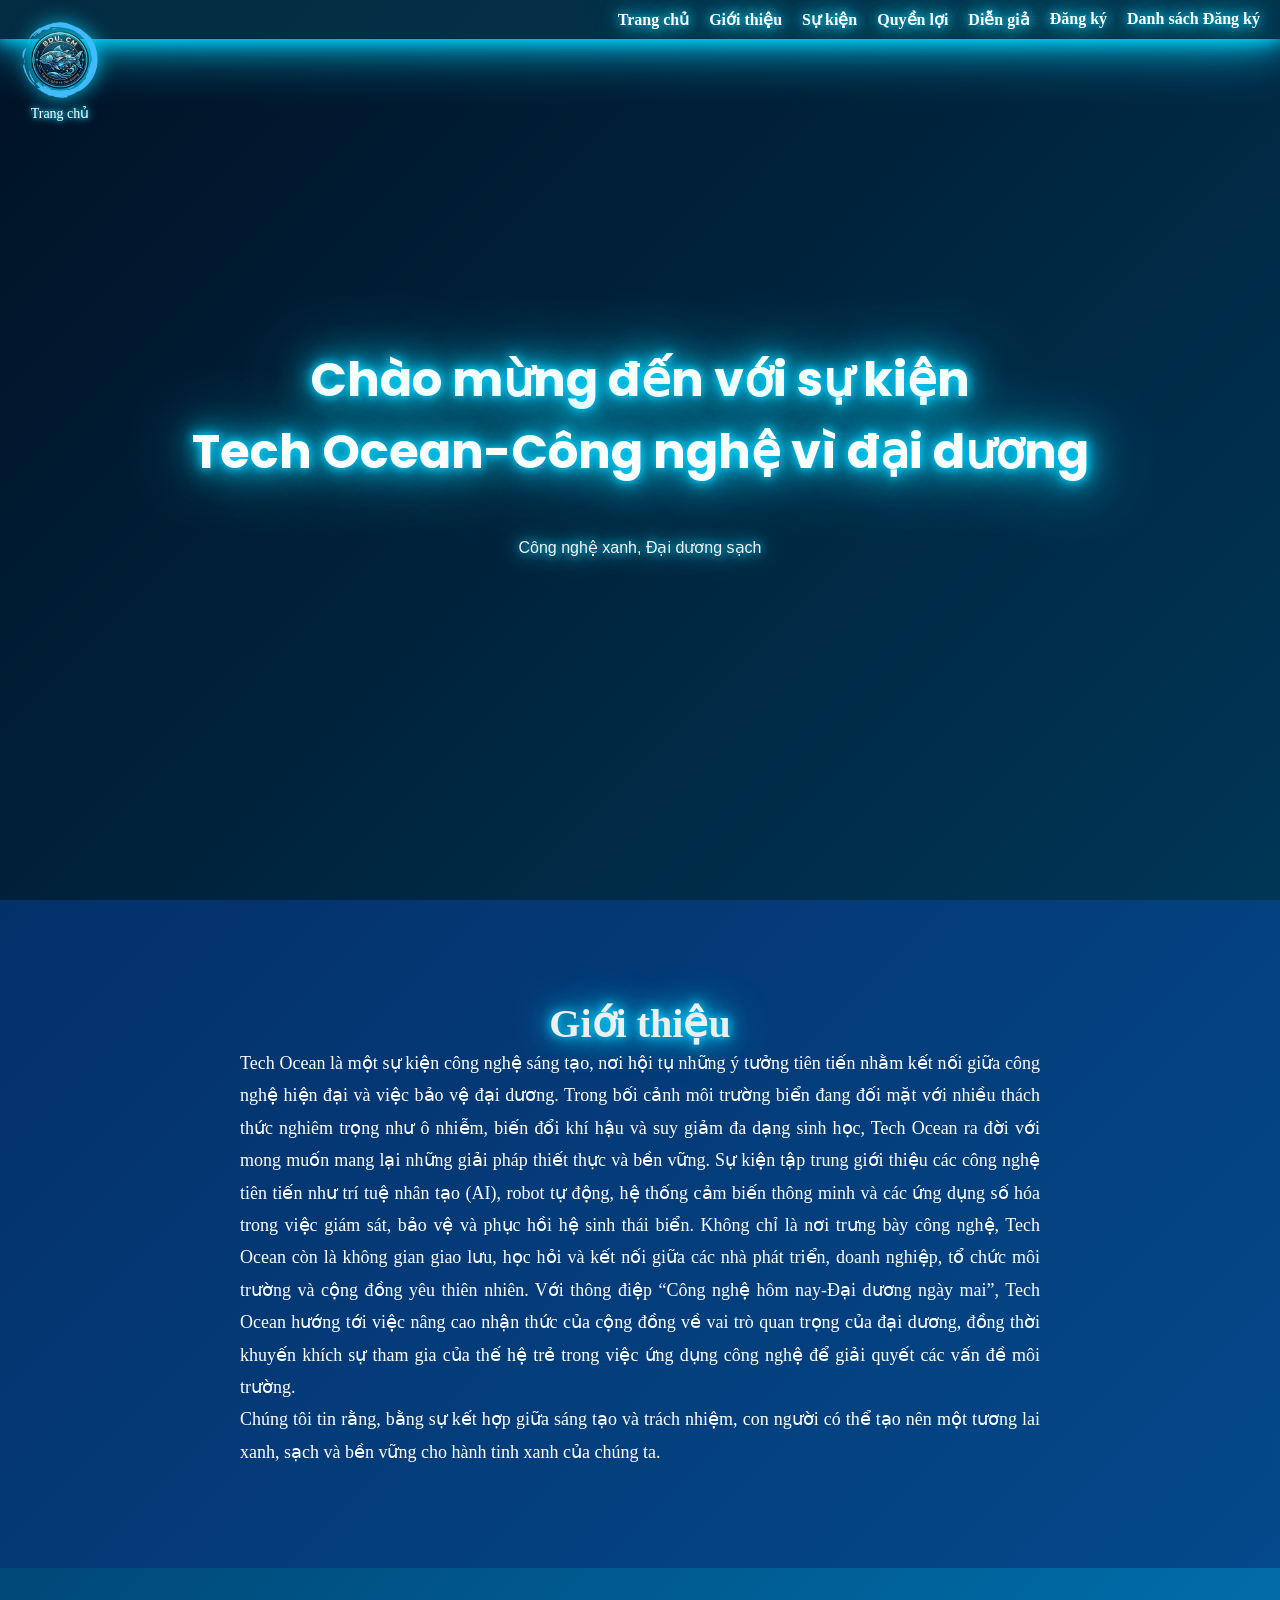
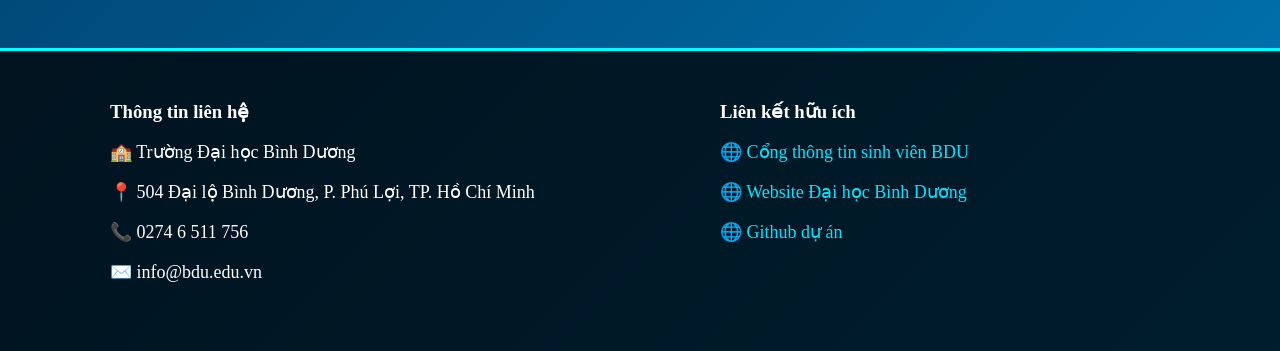
==== commit 9836ca35: "Update project with compressed videos" ====
--- a/index.html
+++ b/index.html
@@ -39,7 +39,6 @@
     <div class="stars stars1"></div>
     <div class="stars stars2"></div>
     <div class="stars stars3"></div>
-
     <!-- Nội dung -->
     <div class="content">
         <h1>Chào mừng đến với sự kiện<br> Tech Ocean-Công nghệ vì đại dương</h1>
@@ -49,6 +48,41 @@
     <h2>Giới thiệu</h2>
     <p>Tech Ocean là một sự kiện công nghệ sáng tạo, nơi hội tụ những ý tưởng tiên tiến nhằm kết nối giữa công nghệ hiện đại và việc bảo vệ đại dương. Trong bối cảnh môi trường biển đang đối mặt với nhiều thách thức nghiêm trọng như ô nhiễm, biến đổi khí hậu và suy giảm đa dạng sinh học, Tech Ocean ra đời với mong muốn mang lại những giải pháp thiết thực và bền vững. Sự kiện tập trung giới thiệu các công nghệ tiên tiến như trí tuệ nhân tạo (AI), robot tự động, hệ thống cảm biến thông minh và các ứng dụng số hóa trong việc giám sát, bảo vệ và phục hồi hệ sinh thái biển. Không chỉ là nơi trưng bày công nghệ, Tech Ocean còn là không gian giao lưu, học hỏi và kết nối giữa các nhà phát triển, doanh nghiệp, tổ chức môi trường và cộng đồng yêu thiên nhiên. Với thông điệp “Công nghệ hôm nay-Đại dương ngày mai”, Tech Ocean hướng tới việc nâng cao nhận thức của cộng đồng về vai trò quan trọng của đại dương, đồng thời khuyến khích sự tham gia của thế hệ trẻ trong việc ứng dụng công nghệ để giải quyết các vấn đề môi trường.<br> Chúng tôi tin rằng, bằng sự kết hợp giữa sáng tạo và trách nhiệm, con người có thể tạo nên một tương lai xanh, sạch và bền vững cho hành tinh xanh của chúng ta.</p>
 </section>
+<footer class="footer">
+    <div class="footer-box">
+        <h3>Thông tin liên hệ</h3>
+
+        <p>🏫 Trường Đại học Bình Dương</p>
+        <p>📍 504 Đại lộ Bình Dương, P. Phú Lợi, TP. Hồ Chí Minh</p>
+        <p>📞 0274 6 511 756</p>
+        <p>✉️ info@bdu.edu.vn</p>
+    </div>
+
+    <div class="footer-box">
+        <h3>Liên kết hữu ích</h3>
+
+        <p>
+            🌐
+            <a href="https://sv.bdu.edu.vn/#/home" target="_blank">
+                Cổng thông tin sinh viên BDU
+            </a>
+        </p>
+
+        <p>
+            🌐
+            <a href="https://bdu.edu.vn/" target="_blank">
+                Website Đại học Bình Dương
+            </a>
+        </p>
+
+        <p>
+            🌐
+            <a href="https://github.com/chauda2006/test-github" target="_blank">
+                Github dự án
+            </a>
+        </p>
+    </div>
+</footer>
     
 </body>
 </html>
--- a/css/style.css
+++ b/css/style.css
@@ -178,6 +178,61 @@
     to{
         opacity:1;
     }
+}
+.footer{
+    background: rgba(0,0,0,0.8);
+    color: white;
+    padding: 30px;
+    margin-top: 50px;
+
+    display: flex;
+    justify-content: space-around;
+    flex-wrap: wrap;
+    position: relative;
+    z-index: 9999;
+}
+.footer{
+    width: 100%;
+    background: rgba(0,0,0,0.75);
+
+    display: flex;
+    justify-content: space-around;
+    flex-wrap: wrap;
+
+    padding: 50px 30px;
+    margin-top: 80px;
+
+    border-top: 3px solid cyan;
+    position: relative;
+    z-index: 9999;
+}
+
+.footer-box{
+    width: 450px;
+    color: white;
+}
+
+.footer-box h2{
+    color: cyan;
+    margin-bottom: 25px;
+    text-shadow: 0 0 10px cyan;
+}
+
+.footer-box p{
+    margin: 18px 0;
+    font-size: 18px;
+}
+
+.footer-box a{
+    color: #00e5ff;
+    text-decoration: none;
+    transition: .3s;
+}
+
+.footer-box a:hover{
+    color: white;
+    text-shadow: 0 0 10px cyan;
+    padding-left: 8px;
 }
 /* phần nọi dung trang chủ======================================*/
 .content,
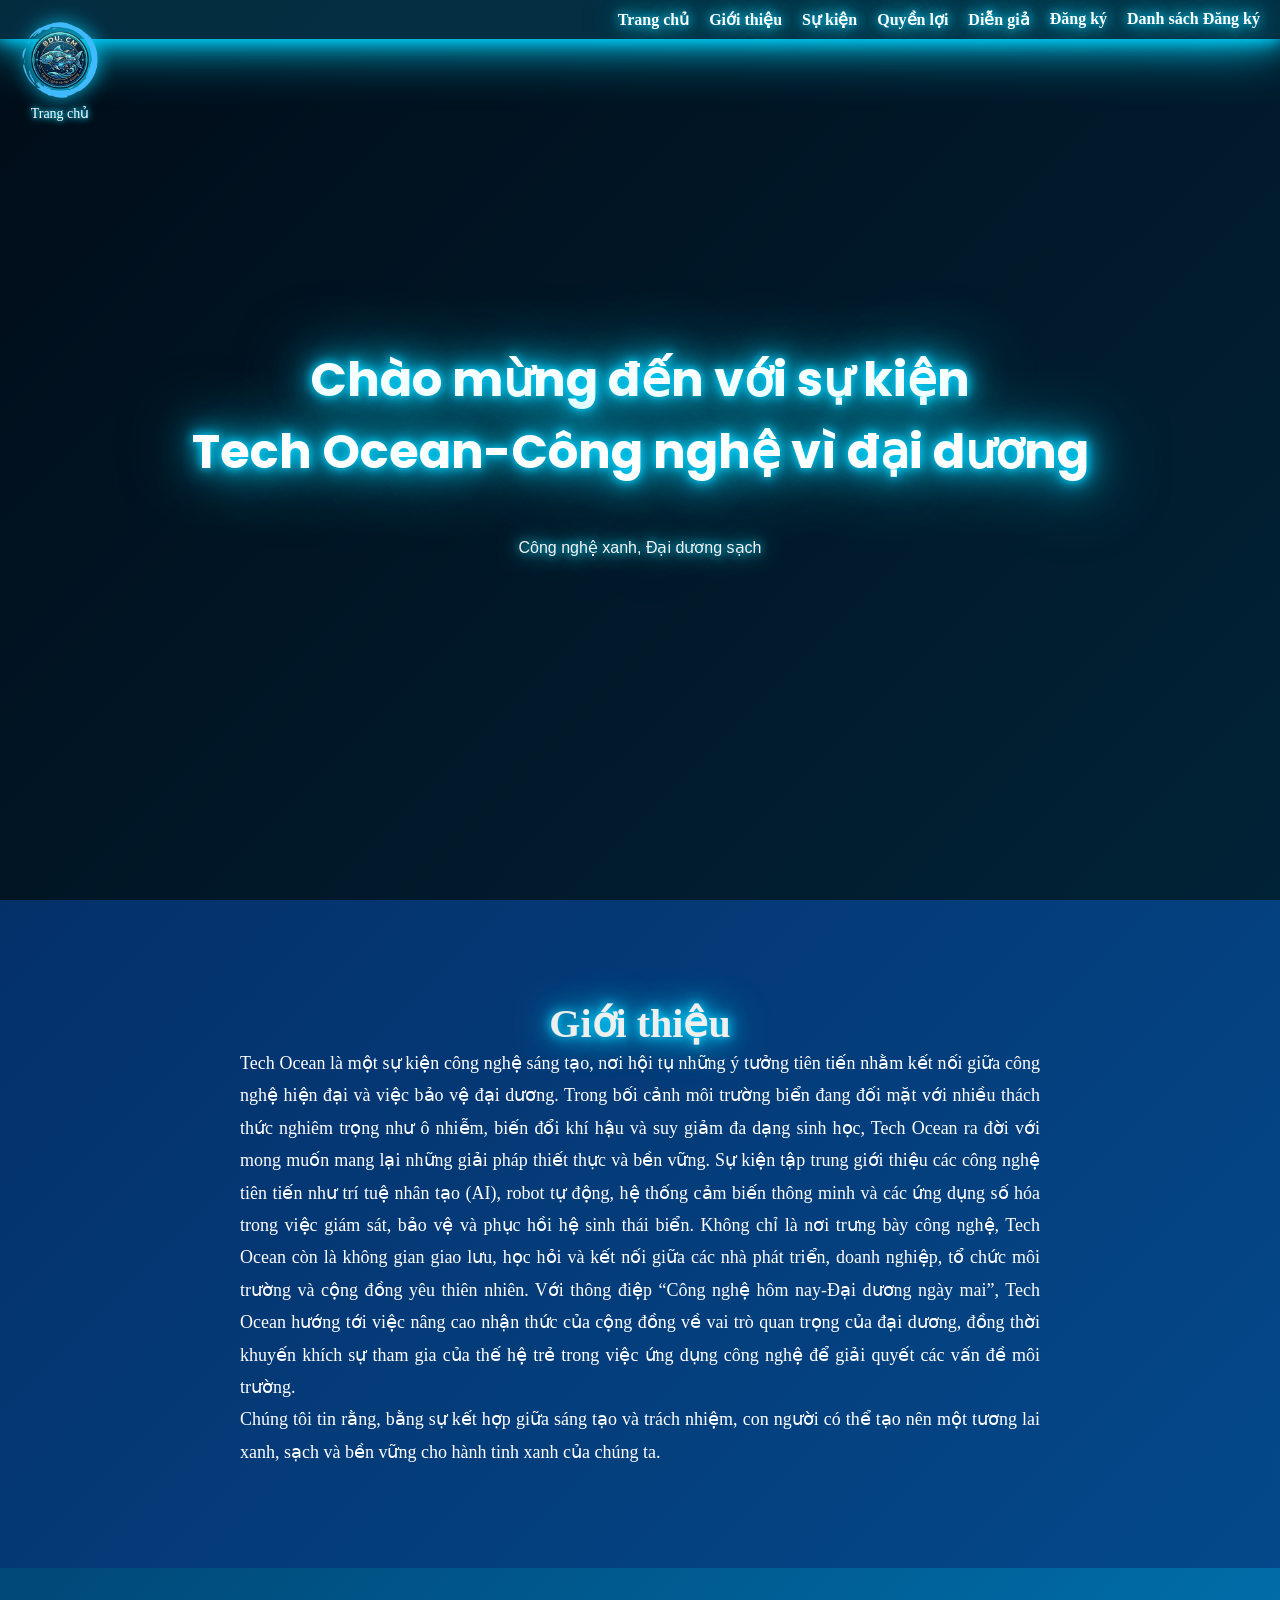
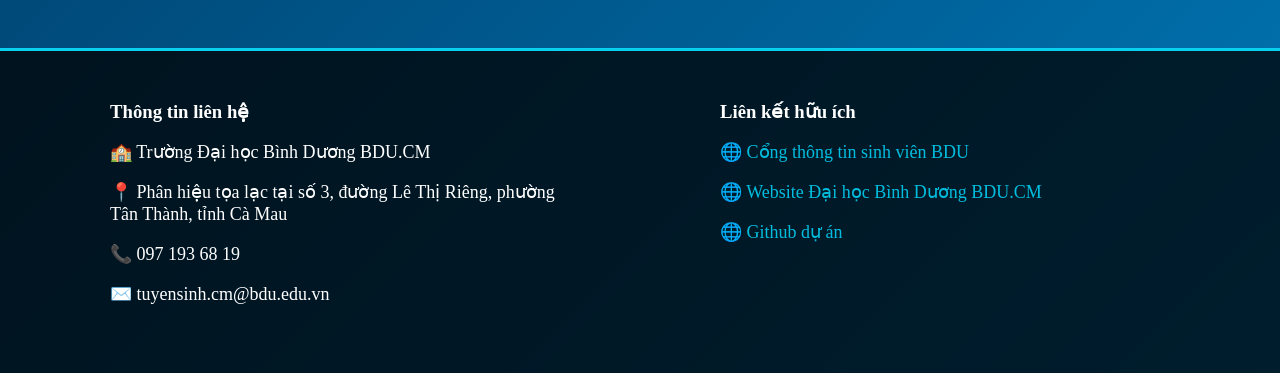
==== commit 388be7a3: "ghi chu nội dung vừa sửa" ====
--- a/index.html
+++ b/index.html
@@ -52,10 +52,10 @@
     <div class="footer-box">
         <h3>Thông tin liên hệ</h3>
 
-        <p>🏫 Trường Đại học Bình Dương</p>
-        <p>📍 504 Đại lộ Bình Dương, P. Phú Lợi, TP. Hồ Chí Minh</p>
-        <p>📞 0274 6 511 756</p>
-        <p>✉️ info@bdu.edu.vn</p>
+        <p>🏫 Trường Đại học Bình Dương BDU.CM</p>
+        <p>📍 Phân hiệu tọa lạc tại số 3, đường Lê Thị Riêng, phường Tân Thành, tỉnh Cà Mau</p>
+        <p>📞 097 193 68 19</p>
+        <p>✉️ tuyensinh.cm@bdu.edu.vn</p>
     </div>
 
     <div class="footer-box">
@@ -70,8 +70,8 @@
 
         <p>
             🌐
-            <a href="https://bdu.edu.vn/" target="_blank">
-                Website Đại học Bình Dương
+            <a href="https://camau.bdu.edu.vn/" target="_blank">
+                Website Đại học Bình Dương BDU.CM
             </a>
         </p>
 
--- a/css/style.css
+++ b/css/style.css
@@ -15,7 +15,7 @@
     top: 0;
     left: 0;
     width: 100%;
-    background: #073c52a5;
+    background: #073c52ae;/* tô màu menu*/
 
     display: flex;
     align-items: center;
@@ -34,35 +34,35 @@
 /* phần logo===================================================== */
 .logo {
     display: flex;
-    flex-direction: column; /* 🔥 xếp dọc */
-    align-items: center;
-    text-decoration: none;
+    flex-direction: column; /* xếp dọc cho chữ " trang chủ" */
+    align-items: center;/* căn giữa xếp dọc cho chữ " trang chủ" */
+    text-decoration: none;/* xóa gạch chân thẻ liên kết <a> cho chữ " trang chủ" */
 }
 
 /* logo */
 .logo img {
-    width: 80px;
+    width: 80px;/* lớn nhỏ của*/
     height: auto;
 
-    filter: drop-shadow(0 0 10px #00d4ff);
+    filter: drop-shadow(0 0 10px #00d4ff);/* phát sáng logo*/
 }
 
 /* chữ dưới */
 .logo-text {
-    color: #ffffff;
-    font-size: 14px;
-    margin-top: 5px;
-
-    text-shadow: 
+    color: #ffffff;/* màu chữ trang chủ dưới logo*/
+    font-size: 14px;/* cỡ chữ trang chủ logo*/
+    margin-top: 5px;/*độ thấp chữ sov logo*/
+
+    text-shadow: /* phát sáng chữ trang chủ*/
         0 0 5px #00d4ff,
         0 0 10px #00d4ff;
 }
 .logo{
-    position: fixed;
+    position: fixed;/* ghim cố định vô màn hình ko cuốn theo khi kéo trang*/
     top: 20px;
     left: 20px;
 
-    z-index: 1000;
+    z-index: 1000;/* nằm trên cùng*/
 }
 
 
@@ -72,15 +72,15 @@
 }
 
 .menu {
-    list-style: none;
+    list-style: none;/* Xóa bỏ các dấu chấm tròn*/
     display: flex !important; /* ép luôn cho chắc */
-    gap: 20px;
+    gap: 20px;/*Tạo khoảng cách đều nhau 20px giữa các mục để chúng không dính sát vào nhau*/
 }
 
 .menu li a {
-    color: white;
-    text-decoration: none;
-    transition: 0.3s;
+    color: white;/* màu chue cho menu*/
+    text-decoration: none;/* xóa gạch chan*/
+    transition: 0.4s;/* nhanh chậm khi tiếp xúc v út kiểu đổi màu khi chạm vô*/
 }
 
 .menu li a:hover {/* màu khi chạm vô*/
@@ -94,66 +94,66 @@
 
 /* phần background của trang chủ===========================*/
 *{
-    margin:0;
-    padding:0;
-    box-sizing:border-box;
+    margin:0;/* xóa kc ngoai*/
+    padding:0;/*x kc trong*/
+    box-sizing:border-box;/* cố định kích thước này kia của videp nền*/
 }
 
 html{
-    scroll-behavior:smooth;
+    scroll-behavior:smooth;/* tạo cuộn mượt hơn*/
 }
 
 #bg-video{
-    position:fixed;
+    position:fixed;/* ghim cố định */
     top:0;
     left:0;
 
-    width:100vw;
-    height:100vh;
-
-    object-fit:cover;
+    width:100vw;/* ép kích thước chiều rộng 100*/
+    height:100vh;/* ép kích thước chiều caao*/
+
+    object-fit:cover;/* giữ nguyên tỷ lệ vidoe*/
 
     z-index:-2;
 }
 
 body::after{
-    content:"";
+    content:"";/* Bắt buộc phải có để kích hoạt phần tử ảo này hoạt động (để trống nội dung bên trong*/
     position:fixed;
-    inset:0;
-
-    background:rgba(2,2,2,.4);
+    inset:0;/*Ghim cố định và kéo dãn lớp màng này phủ*/
+
+    background:rgba(2, 2, 2, 0.618);
 
     z-index:-1;
 }
 
 .stars{
-    position:fixed;
-    inset:0;
-
-    width:100%;
-    height:200%;
-
-    background:url("https://www.transparenttextures.com/patterns/stardust.png");
+    position:fixed;/* Ghim cố định khung này trên màn hình khi cuộn trang */
+    inset:0; /* Kéo dãn khung phủ kín cả 4 cạnh màn hình */
+
+    width:100%;/* Chiều rộng bằng 100% màn hình */
+    height:200%;/* Chiều cao gấp đôi màn hình (để chuẩn bị làm hiệu ứng cuộn hoặc trượt nền) */
+
+    background:url("https://www.transparenttextures.com/patterns/stardust.png");/* Chèn ảnh các bong bóng lặp lại làm nền */
 
     z-index:0;
 }
 
-.stars1{
+.stars1{/* Lớp bb: Sáng nhất, chuyển động nhanh nhất (nằm gần mắt người xem nhất) */
     animation:
-        moveStars 50s linear infinite,
-        twinkle 2s infinite alternate;
+        moveStars 50s linear infinite,/* Chạy hiệu ứng trượt "moveStars" trong 50 giây, tốc độ đều, lặp vô hạn */
+        twinkle 2s infinite alternate;/* Chạy hiệu ứng nhấp nháy "twinkle" trong 2 giây, lặp vô hạn, đổi chiều liên tục */
 }
 
 .stars2{
-    opacity:.5;
+    opacity:.5;/* Giảm độ sáng của lớp bb thứ hai xuống còn 50% để tạo độ xa */
 
     animation:
-        moveStars 100s linear infinite,
-        twinkle 3s infinite alternate;
+        moveStars 100s linear infinite,/* Hiệu ứng trượt chậm hơn (100 giây), tốc độ đều, lặp vô hạn */
+        twinkle 3s infinite alternate;/* Hiệu ứng nhấp nháy chậm hơn (3 giây), lặp vô hạn, đổi chiều liên tục */
 }
 
 .stars3{
-    opacity:.3;
+    opacity:.3;/* Giảm độ sáng của lớp sao thứ ba xuống còn 30% để tạo cảm giác rất xa */
 
     animation:
         moveStars 150s linear infinite,
@@ -162,18 +162,18 @@
 
 @keyframes moveStars{
     from{
-        transform:translateY(0);
+        transform:translateY(0);/* Trạng thái bắt đầu: Các bb ở vị trí mặc định */
     }
 
     to{
-        transform:translateY(-2000px);
+        transform:translateY(-2000px);/* Trạng thái kết thúc: Đẩy toàn bộ lớp bb trượt thẳng lên trên 2000px */
     }
 }
 
 @keyframes twinkle{
     from{
         opacity:.3;
-    }
+    }  /* Trạng thái bắt đầu: Các ngôi sao hơi mờ đi (độ sáng 30%) */
 
     to{
         opacity:1;
@@ -181,72 +181,72 @@
 }
 .footer{
     background: rgba(0,0,0,0.8);
-    color: white;
+    color: rgb(224, 207, 207);
     padding: 30px;
     margin-top: 50px;
+
+    display: flex;/* Kích hoạt chế độ Flexbox để dàn trang các khối con */
+    justify-content: space-around;/* Căn đều các khối con, tạo khoảng trống xung quanh chúng */
+    flex-wrap: wrap;/*Tự động xuống dòng các khối con nếu màn hình bị thu nhỏ (responsive) */
+    position: relative;
+    z-index: 9999;
+}
+.footer{
+    width: 100%;
+    background: rgba(0,0,0,0.75);
 
     display: flex;
     justify-content: space-around;
     flex-wrap: wrap;
-    position: relative;
-    z-index: 9999;
-}
-.footer{
-    width: 100%;
-    background: rgba(0,0,0,0.75);
-
-    display: flex;
-    justify-content: space-around;
-    flex-wrap: wrap;
-
-    padding: 50px 30px;
-    margin-top: 80px;
-
-    border-top: 3px solid cyan;
-    position: relative;
-    z-index: 9999;
+
+    padding: 50px 30px;/* kc trong*/
+    margin-top: 80px;/*kc ngoài*/
+
+    border-top: 3px solid rgb(10, 208, 239);/*Tạo một đường viền dày 3px màu xanh neon chổ phàn địa chri email */
+    
 }
 
 .footer-box{
-    width: 450px;
-    color: white;
+    width: 450px;/* dộ dài khung nè đen đen chổ phần địa chỉ*/
+    color: white;/* màu chữ bên trong của pphaanf địa chỉ này kia trường */
 }
 
 .footer-box h2{
-    color: cyan;
+    color: rgb(255, 255, 255);
     margin-bottom: 25px;
-    text-shadow: 0 0 10px cyan;
+    text-shadow: 0 0 10px rgb(0, 157, 255); /* Tạo hiệu ứng chữ phát sáng màu xanh neon rộng 10px */
+
 }
 
 .footer-box p{
-    margin: 18px 0;
+    margin: 18px 0;/* khoảng cách dòng của emial*/
     font-size: 18px;
 }
 
 .footer-box a{
-    color: #00e5ff;
+    color: #00bdde;/* chữ bên phần liên kết */
     text-decoration: none;
     transition: .3s;
 }
 
 .footer-box a:hover{
-    color: white;
+    color: white;/* màu khi nhấn vo*/
     text-shadow: 0 0 10px cyan;
     padding-left: 8px;
 }
 /* phần nọi dung trang chủ======================================*/
 .content,
 .section{
-    height:100vh;
+    height:100vh;/* căn cho đẹp chữ*/
 
     display:flex;
     justify-content:center;
-    align-items:center;
-    flex-direction:column;
+    align-items:center;/* CĂN GIỮA*/
+    flex-direction:column;/* xếp doc*/
 
     text-align:center;
 
-    color:rgb(247, 243, 243);
+    color:rgb(247, 243, 243);/* là chữ công nghệ xanh đại d sạch*/
     text-shadow: 
         0 0 10px #00d4ff,
         0 0 20px #00d4ff,
@@ -256,7 +256,7 @@
     position:relative;
     z-index:1;
 }
-.content h1 {
+.content h1 {/* CHỮ TO CHỦ ĐỀ*/
     color: #fdffff;
 
     text-shadow: 
@@ -286,7 +286,7 @@
 }
 
 .gioithieu h2 {
-    color: #efefef;
+    color: #efefef;/* CHŨ GIỚI THIỆU*/
     font-size: 40px;
 
     text-shadow: 
@@ -302,31 +302,31 @@
 
 /* phần trang sự kiện==========================================*/
 
-body{
+body{/* toan bộ chữ trong trang này*/
     background:linear-gradient(135deg,#001d3d,#0077b6);
     color:rgb(255, 255, 255);
 }
 
 header{
-    text-align:center;
+    text-align:center;/* căn giữ tất cả */
      padding: 100px;
      margin:0;
-    text-shadow:
+    text-shadow:/* cho chữ chủ để phát sáng*/
         0 0 10px #00d4ff,
         0 0 20px #00d4ff,
         0 0 40px #00d4ff;
     z-index: 1000;
 }
-/*Responsive chuẩn*/
-.container{
+/*Responsive chuẩn====================================================================================*/
+.container{/* ảnh hưởng đến khung của các sụ kiện*/
     width:95%;
     margin:auto;
     display:grid;
-    grid-template-columns:repeat(auto-fit,minmax(280px,1fr));
+    grid-template-columns:repeat(auto-fit,minmax(280px,1fr));/* Tự động tính số cột dựa trên màn hình: mỗi cột rộng ít nhất 280px và tự co giãn đều nhau */
     gap:20px;
 }
 
-.card{
+.card{/* màu khung của sụ kienj*/
     background:rgba(255, 255, 255, 0.1);
     padding:20px;
     border-radius:15px;
@@ -336,9 +336,9 @@
 }
 
 .card:hover{
-    transform:translateY(-10px);
-}
-.card h2{
+    transform:translateY(-10px);/* hiệu ứng nhất bổng lên khi chạm*/
+}
+.card h2{/*màu chủ đề trong khung*/
     margin-bottom:20px;
     text-shadow: 
         0 0 10px #00d4ff,
@@ -351,18 +351,18 @@
     margin:10px 0;
 }
 
-button{
+button{/* nút xem chi tiết*/
     margin-top:20px;
     padding:10px 20px;
     border:none;
     border-radius:20px;
     background:#00b4d8;
-    color:white;
+    color:rgb(241, 240, 240);
     cursor:pointer;
 }
 
 button:hover{
-    background:#48cae4;
+    background:#3205f9;/* màu khi nhấn voo*/
 }
 
 .modal{
@@ -392,7 +392,7 @@
 
 /* phần quyeen lơi===================================================*/
 /* Tiêu đề */
-.benefits-title{
+.benefits-title{/* chưu tieu đề*/
     text-align: center;
     color: rgba(255, 255, 255, 0.953);
     text-shadow: 
@@ -405,20 +405,20 @@
     margin-bottom: 40px;
 }
 
-/* Thanh lọc */
+/* màu khung và bo góc Thanh lọc */
 .filter-box{
     width: fit-content;
 
     margin: 0 auto 50px;
-
-    display: flex;
+ /* Đây là lệnh chính quyết định: Ép tất cả các ô con bên trong phải xếp thành hàng ngang */
+    display: flex;/* Kích hoạt Flexbox để xếp ô tìm kiếm và các nút nằm ngang */
     align-items: center;
     justify-content: center;
     gap: 15px;
 
     padding: 20px 30px;
 
-    background: rgba(255, 255, 255, 0.041); /* khung tìm kiếm*/
+    background: rgba(255, 255, 255, 0); /* khung tìm kiếm*/
     backdrop-filter: blur(15px);
 
     border-radius: 60px;
@@ -430,7 +430,7 @@
     z-index: 100;
 }
 
-/* Input và select */
+/* Input và select hiệu ứng khung này kia của 3 cái lọc nhỏ*/
 .filter-box input,
 .filter-box select{
     width: 200px;
@@ -463,26 +463,26 @@
 .benefits-section{
     padding: 40px;
 }
-/* Khu vực hiển thị kết quả JS */
+/* Khu vực hiển thị kết quả JS khi tương tác lọc */
 
 #eventList{
     width: 100%;
 
     display: grid;
-
+ /* Tự động tính số cột dựa trên màn hình: mỗi cột cố định độ rộng chính xác là 350px và tự động lấp đầy hàng ngang */
     grid-template-columns:
     repeat(auto-fit, minmax(350px, 350px));
 
-    justify-content: center;
-
-    gap: 25px;
+    justify-content: center;/* đẩy ngang heetsa*/
+
+    gap: 16px;/* khoảng cách các khung*/
 
     margin-top: 40px;
 }
 
 /* Card sự kiện */
 
-.event-card{
+.event-card{/* tại do dùng hình chèn vô nên khỏi dùng cũng đc */
     background: rgba(0, 0, 0, 0);
 
     backdrop-filter: blur(15px);
@@ -501,13 +501,13 @@
 }
 
 .event-card:hover{
-    transform: translateY(-5px);
-
+    transform: translateY(-5px);/* Hiệu ứng khi rê chuột: Nhấc nhẹ thẻ card lên trên 5px */
+ /* Tạo một vòng hào quang (đổ bóng phát sáng) màu xanh neon rộng 20px xung quanh thẻ card */
     box-shadow:
-    0 0 20px rgba(0,255,255,.25);
-}
-
-.event-card h3{
+    0 0 20px rgba(255, 255, 255, 0.834);
+}
+
+.event-card h3{/* màu chữ trong khung của tiêu đè*/
     color: #1b0766;
     margin-bottom: 15px;
     font-size: 24px;
@@ -606,8 +606,8 @@
 .diengia img{
     width:650px;
     height:650px;
-    object-fit:cover;
-    border-radius:50%;
+    object-fit:cover;/* Cắt gọn ảnh tự động để lấp đầy khung hình mà không làm biến dạng hay méo hình ảnh */
+    border-radius:50%;/* Bo tròn tuyệt đối 4 góc biến khung ảnh vuông thành một hình tròn hoàn hảo */
 
     border:4px solid #00ffff;
 
@@ -615,7 +615,7 @@
         0 0 20px #00ffff,
         0 0 40px #00ffff,
         0 0 80px #00ffff;
-
+/* Áp dụng cuộn phim "phatsang" chạy liên tục vô hạn trong 1 giây, tự động đổi chiều mượt mà (alternate) */
     animation:phatsang 1s infinite alternate;
 }
 
@@ -631,13 +631,13 @@
 
 @keyframes phatsang{
     from{
-        box-shadow:0 0 20px #00ffff;
+        box-shadow:0 0 20px #eef0f0;
     }
     to{
         box-shadow:
             0 0 40px #00ffff,
             0 0 80px #00ffff,
-            0 0 120px #00ffff;
+            0 0 120px #4d4f4f;
     }
 }
 /* giới thiệu chung về diễn giả */
@@ -684,151 +684,160 @@
 
 /* phần đăng ký========================================================*/
 /* BODY */
-/* VIDEO NỀN */
-#bg-video {
-    position: fixed;
-    top: 0;
-    left: 0;
-    width: 100%;
-    height: 100%;
-    object-fit: cover;
-    z-index: -1;
-}
-
-/* FORM WRAPPER */
-.event-form {
-    min-height: 110vh;
-    display: flex;
-    justify-content: center;
-    align-items: center;
-}
-
-/* RESET CHỈ TRONG FORM */
-.event-form * {
-    margin: 0;
-    padding: 0;
-    box-sizing: border-box;
-}
-
-/* CONTAINER */
-.event-form .container {
-    max-width: 500px;
-    width: 100%;
-}
-
-/* TITLE */
-.event-form .title {
-    text-align: center;
-    color: #ffffff;
-    margin-bottom: 20px;
-    font-size: 26px;
-    text-shadow: 0 0 10px #00eaff;
-}
-
-/* CARD */
-.event-form .card {
-    background: rgba(31, 24, 24, 0.877);
-    backdrop-filter: blur(10px);
-    padding: 25px;
-    border-radius: 15px;
-    position: relative;
-    color: white;
-}
-
-/* 🔥 VIỀN PHÁT SÁNG */
-.event-form .card::before {
-    content: "";
-    position: absolute;
-    top: -2px;
-    left: -2px;
-    right: -2px;
-    bottom: -2px;
-    border-radius: 15px;
-    background: linear-gradient(45deg, #07cee0ec, #007bffaf, #00eaffb4);
-    z-index: -1;
-    filter: blur(8px);
-}
-
-/* LABEL */
-.event-form label {
-    font-weight: bold;
-    display: block;
-    margin-bottom: 5px;
-}
-
-/* INPUT */
-.event-form .form-control {
-    width: 100%;
-    padding: 10px;
-    border-radius: 8px;
-    border: none;
-    outline: none;
-    margin-bottom: 10px;
-    background: rgba(255, 255, 255, 0.3);
-    color: #080606;
+/* ================= VIDEO NỀN ================= */
+#bg-video{
+    position:fixed;
+    top:0;
+    left:0;
+    width:100%;
+    height:100%;
+    object-fit:cover;
+    z-index:-1;
+}
+
+/* ================= FORM WRAPPER ================= */
+.event-form{
+    min-height:90vh;/* độ cao khung đnagư ký*/
+    display:flex;
+    justify-content:center;
+    align-items:center;
+}
+
+/* ================= RESET ================= */
+.event-form *{
+    margin:0;
+    padding:0;
+    box-sizing:border-box;
+}
+
+/* ================= CONTAINER ================= */
+/* Bootstrap Component 1: container */
+.event-form .container{
+    max-width:500px;/* chiều rộng khung tất cả*/
+}
+
+/* ================= màu chữ tiêu đề ================= */
+.event-form .title{
+    text-align:center;
+    color:white;
+    margin-bottom:20px;
+    font-size:26px;
+    text-shadow:0 0 10px #00eaff;
+}
+
+/* ================= CARD ================= */
+/* Bootstrap Component 2: card */
+.event-form .card{/* viền khung*/
+    background:rgba(31,24,24,.87);
+    backdrop-filter:blur(10px);
+    border-radius:15px;
+    position:relative;
+    color:white;
+}
+
+/* ===== VIỀN PHÁT SÁNG ===== */
+.event-form .card::before{
+    content:"";
+    position:absolute;
+    top:-2px;
+    left:-2px;
+    right:-2px;
+    bottom:-2px;
+    border-radius:15px;
+    background:linear-gradient(
+        45deg,
+        #07cee0ec,
+        #007bffaf,
+        #00eaffb4
+    );
+    z-index:-1;
+    filter:blur(8px);
+}
+
+/* ================= LABEL ================= */
+.event-form label{
+    font-weight:bold;
+    display:block;
+    margin-bottom:5px;
+}
+
+/* ================= INPUT khung trong khi h ================= */
+/* Bootstrap Component 3: form-control */
+.event-form .form-control{
+    background:rgba(137, 10, 10, 0.3);
+    color:#080606;
 }
 
 /* FOCUS */
-.event-form .form-control:focus {
-    border: 1px solid #00eaff;
-    box-shadow: 0 0 8px #00eaff;
+.event-form .form-control:focus{
+    border:1px solid #00eaff;
+    box-shadow:0 0 8px #00eaff;
 }
 
 /* PLACEHOLDER */
-.event-form ::placeholder {
-    color: #3b2424;
-}
-
-/* ERROR */
-.event-form .error {
-    color: #850101;
-    font-size: 13px;
-    margin-bottom: 10px;
-}
-
-/* SUCCESS */
-.event-form .success-message {
-    display: none;
-    color: #ffffff;
-    font-weight: bold;
-    margin-top: 10px;
-}
-
-/* BUTTON */
-.event-form .btn {
-    padding: 12px;
-    border: none;
-    border-radius: 10px;
-    background: linear-gradient(45deg, #0800ffbd, #007bff);
-    color: rgb(199, 199, 199);
-    font-size: 16px;
-    cursor: pointer;
-    transition: 0.3s;
-}
-
-/* HOVER */
-.event-form .btn:hover {
-    transform: scale(1.05);
-    box-shadow: 0 0 15px #0a5fe7;
-}
-
-/* UTIL */
-.event-form .w-100 {
-    width: 100%;
-}
-
-.event-form .mt-3 {
-    margin-top: 15px;
-}
-
-.event-form .mb-3 {
-    margin-bottom: 15px;
-}
-
-/* RESPONSIVE */
-@media (max-width: 600px) {
-    .event-form .container {
-        padding: 0 10px;
+.event-form ::placeholder{
+    color:#3b2424;
+}
+
+/* ================= màu ERROR ================= */
+.event-form .error{
+    color:#850101;
+    font-size:13px;
+}
+
+/* ================= SUCCESS ================= */
+.event-form .success-message{
+    display:none;
+    color:white;
+    font-weight:bold;
+    margin-top:10px;
+}
+
+/* =================  màu BUTTON ================= */
+/* Có dùng btn btn-info nhưng KHÔNG tính là Component */
+.event-form .btn{
+    border:none;
+    border-radius:10px;
+    background:linear-gradient(45deg,#0800ffbd,#007bff);
+    color:#c7c7c7;
+    transition:.3s;
+}
+
+/* phát sáng khi nhấnHOVER */
+.event-form .btn:hover{
+    transform:scale(1.05);
+    box-shadow:0 0 15px #0ae0e7;
+}
+
+/* ====================================================
+                BOOTSTRAP ĐANG SỬ DỤNG
+====================================================
+
+1. Bootstrap Grid
+- row
+- col-md-6
+
+2. Bootstrap Component 1
+- container
+
+3. Bootstrap Component 2
+- card
+
+4. Bootstrap Component 3
+- form-control
+
+Các class hỗ trợ (Utility):
+- mb-3
+- mt-3
+- w-100
+- btn
+- btn-info
+
+==================================================== */
+
+/* ================= RESPONSIVE ================= */
+@media(max-width:600px){
+    .event-form .container{
+        padding:0 10px;
     }
-}
-
+}
